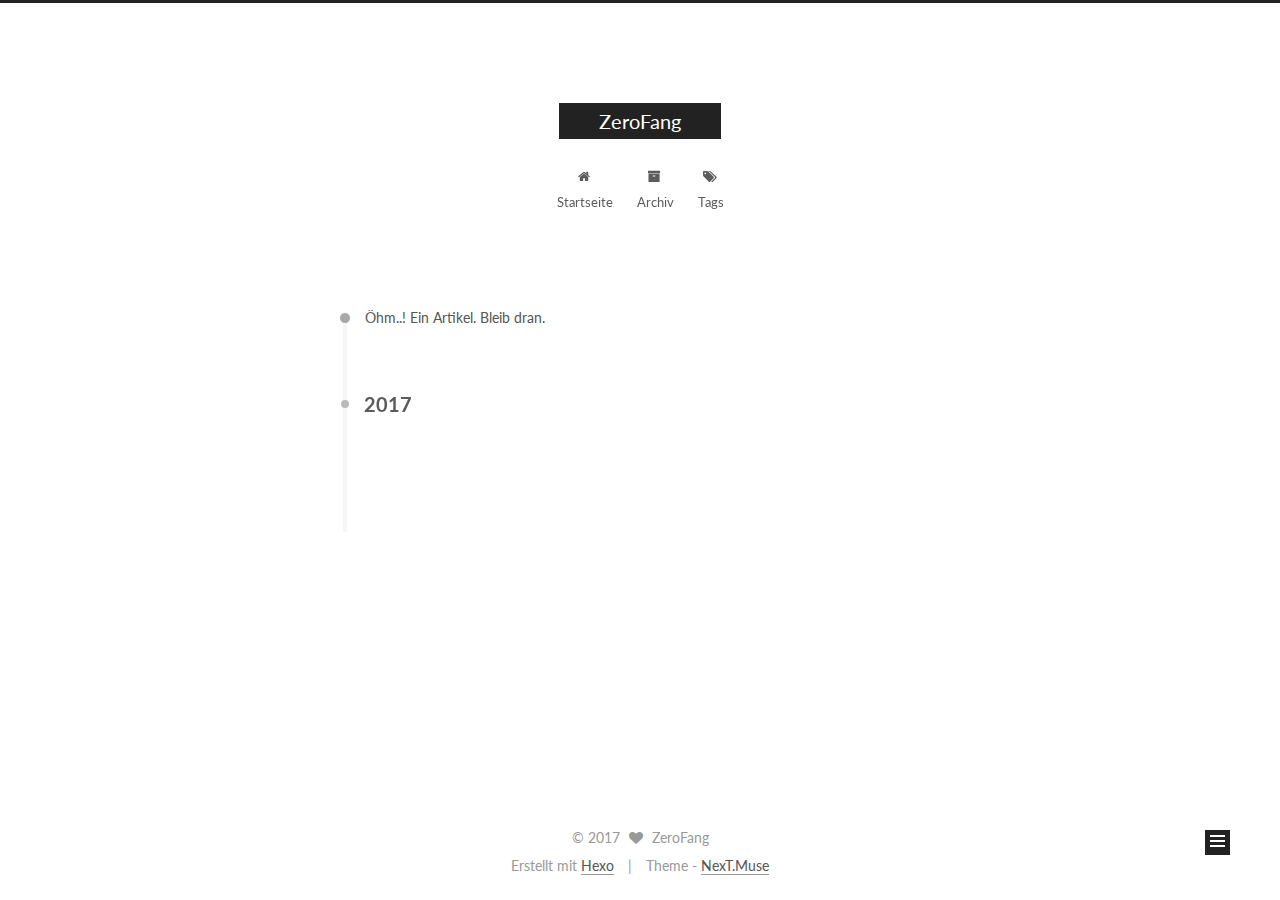
==== archives/index.html @ 1f620983 "Site updated: 2017-01-21 15:54:28" ====
<!doctype html>



  


<html class="theme-next muse use-motion" lang="zh-CN">
<head>
  <meta charset="UTF-8"/>
<meta http-equiv="X-UA-Compatible" content="IE=edge" />
<meta name="viewport" content="width=device-width, initial-scale=1, maximum-scale=1"/>



<meta http-equiv="Cache-Control" content="no-transform" />
<meta http-equiv="Cache-Control" content="no-siteapp" />












  
  
  <link href="/lib/fancybox/source/jquery.fancybox.css?v=2.1.5" rel="stylesheet" type="text/css" />




  
  
  
  

  
    
    
  

  

  

  

  

  
    
    
    <link href="//fonts.googleapis.com/css?family=Lato:300,300italic,400,400italic,700,700italic&subset=latin,latin-ext" rel="stylesheet" type="text/css">
  






<link href="/lib/font-awesome/css/font-awesome.min.css?v=4.6.2" rel="stylesheet" type="text/css" />

<link href="/css/main.css?v=5.1.0" rel="stylesheet" type="text/css" />


  <meta name="keywords" content="Hexo, NexT" />








  <link rel="shortcut icon" type="image/x-icon" href="/favicon.ico?v=5.1.0" />






<meta property="og:type" content="website">
<meta property="og:title" content="ZeroFang">
<meta property="og:url" content="http://yoursite.com/archives/index.html">
<meta property="og:site_name" content="ZeroFang">
<meta name="twitter:card" content="summary">
<meta name="twitter:title" content="ZeroFang">



<script type="text/javascript" id="hexo.configurations">
  var NexT = window.NexT || {};
  var CONFIG = {
    root: '/',
    scheme: 'Muse',
    sidebar: {"position":"left","display":"post"},
    fancybox: true,
    motion: true,
    duoshuo: {
      userId: '0',
      author: 'Author'
    },
    algolia: {
      applicationID: '',
      apiKey: '',
      indexName: '',
      hits: {"per_page":10},
      labels: {"input_placeholder":"Search for Posts","hits_empty":"We didn't find any results for the search: ${query}","hits_stats":"${hits} results found in ${time} ms"}
    }
  };
</script>



  <link rel="canonical" href="http://yoursite.com/archives/"/>





  <title> Archiv | ZeroFang </title>
</head>

<body itemscope itemtype="http://schema.org/WebPage" lang="zh-CN">

  










  
  
    
  

  <div class="container one-collumn sidebar-position-left  page-archive  ">
    <div class="headband"></div>

    <header id="header" class="header" itemscope itemtype="http://schema.org/WPHeader">
      <div class="header-inner"><div class="site-meta ">
  

  <div class="custom-logo-site-title">
    <a href="/"  class="brand" rel="start">
      <span class="logo-line-before"><i></i></span>
      <span class="site-title">ZeroFang</span>
      <span class="logo-line-after"><i></i></span>
    </a>
  </div>
    
      <p class="site-subtitle"></p>
    
</div>

<div class="site-nav-toggle">
  <button>
    <span class="btn-bar"></span>
    <span class="btn-bar"></span>
    <span class="btn-bar"></span>
  </button>
</div>

<nav class="site-nav">
  

  
    <ul id="menu" class="menu">
      
        
        <li class="menu-item menu-item-home">
          <a href="/" rel="section">
            
              <i class="menu-item-icon fa fa-fw fa-home"></i> <br />
            
            Startseite
          </a>
        </li>
      
        
        <li class="menu-item menu-item-archives">
          <a href="/archives" rel="section">
            
              <i class="menu-item-icon fa fa-fw fa-archive"></i> <br />
            
            Archiv
          </a>
        </li>
      
        
        <li class="menu-item menu-item-tags">
          <a href="/tags" rel="section">
            
              <i class="menu-item-icon fa fa-fw fa-tags"></i> <br />
            
            Tags
          </a>
        </li>
      

      
    </ul>
  

  
</nav>



 </div>
    </header>

    <main id="main" class="main">
      <div class="main-inner">
        <div class="content-wrap">
          <div id="content" class="content">
            

  <section id="posts" class="posts-collapse">
    <span class="archive-move-on"></span>

    <span class="archive-page-counter">
      
      
      
        
      
      Öhm..! Ein Artikel. Bleib dran.
    </span>

    

      
      
      

      
        
        <div class="collection-title">
          <h2 class="archive-year motion-element" id="archive-year-2017">2017</h2>
        </div>
      
      

      

  <article class="post post-type-normal" itemscope itemtype="http://schema.org/Article">
    <header class="post-header">

      <h1 class="post-title">
        
            <a class="post-title-link" href="/2017/01/17/hello-world/" itemprop="url">
              
                <span itemprop="name">Hello World</span>
              
            </a>
        
      </h1>

      <div class="post-meta">
        <time class="post-time" itemprop="dateCreated"
              datetime="2017-01-17T11:47:51+08:00"
              content="2017-01-17" >
          01-17
        </time>
      </div>

    </header>
  </article>



    

  </section>

  


          
          </div>
          


          

        </div>
        
          
  
  <div class="sidebar-toggle">
    <div class="sidebar-toggle-line-wrap">
      <span class="sidebar-toggle-line sidebar-toggle-line-first"></span>
      <span class="sidebar-toggle-line sidebar-toggle-line-middle"></span>
      <span class="sidebar-toggle-line sidebar-toggle-line-last"></span>
    </div>
  </div>

  <aside id="sidebar" class="sidebar">
    <div class="sidebar-inner">

      

      

      <section class="site-overview sidebar-panel sidebar-panel-active">
        <div class="site-author motion-element" itemprop="author" itemscope itemtype="http://schema.org/Person">
          <img class="site-author-image" itemprop="image"
               src="/images/avatar.gif"
               alt="ZeroFang" />
          <p class="site-author-name" itemprop="name">ZeroFang</p>
          <p class="site-description motion-element" itemprop="description"></p>
        </div>
        <nav class="site-state motion-element">
        
          
            <div class="site-state-item site-state-posts">
              <a href="/archives">
                <span class="site-state-item-count">1</span>
                <span class="site-state-item-name">Artikel</span>
              </a>
            </div>
          

          

          

        </nav>

        

        <div class="links-of-author motion-element">
          
        </div>

        
        

        
        

        


      </section>

      

    </div>
  </aside>


        
      </div>
    </main>

    <footer id="footer" class="footer">
      <div class="footer-inner">
        <div class="copyright" >
  
  &copy; 
  <span itemprop="copyrightYear">2017</span>
  <span class="with-love">
    <i class="fa fa-heart"></i>
  </span>
  <span class="author" itemprop="copyrightHolder">ZeroFang</span>
</div>


<div class="powered-by">
  Erstellt mit  <a class="theme-link" href="https://hexo.io">Hexo</a>
</div>

<div class="theme-info">
  Theme -
  <a class="theme-link" href="https://github.com/iissnan/hexo-theme-next">
    NexT.Muse
  </a>
</div>


        

        
      </div>
    </footer>

    <div class="back-to-top">
      <i class="fa fa-arrow-up"></i>
    </div>
  </div>

  

<script type="text/javascript">
  if (Object.prototype.toString.call(window.Promise) !== '[object Function]') {
    window.Promise = null;
  }
</script>









  




  
  <script type="text/javascript" src="/lib/jquery/index.js?v=2.1.3"></script>

  
  <script type="text/javascript" src="/lib/fastclick/lib/fastclick.min.js?v=1.0.6"></script>

  
  <script type="text/javascript" src="/lib/jquery_lazyload/jquery.lazyload.js?v=1.9.7"></script>

  
  <script type="text/javascript" src="/lib/velocity/velocity.min.js?v=1.2.1"></script>

  
  <script type="text/javascript" src="/lib/velocity/velocity.ui.min.js?v=1.2.1"></script>

  
  <script type="text/javascript" src="/lib/fancybox/source/jquery.fancybox.pack.js?v=2.1.5"></script>


  


  <script type="text/javascript" src="/js/src/utils.js?v=5.1.0"></script>

  <script type="text/javascript" src="/js/src/motion.js?v=5.1.0"></script>



  
  

  
  
    <script type="text/javascript" id="motion.page.archive">
      $('.archive-year').velocity('transition.slideLeftIn');
    </script>
  


  


  <script type="text/javascript" src="/js/src/bootstrap.js?v=5.1.0"></script>



  



  




	





  





  

  




  
  

  

  

  

  


</body>
</html>
---- css/main.css ----
/* normalize.css v3.0.2 | MIT License | git.io/normalize */
html {
  font-family: sans-serif; /* 1 */
  -ms-text-size-adjust: 100%; /* 2 */
  -webkit-text-size-adjust: 100%; /* 2 */
}
body {
  margin: 0;
}
article,
aside,
details,
figcaption,
figure,
footer,
header,
hgroup,
main,
menu,
nav,
section,
summary {
  display: block;
}
audio,
canvas,
progress,
video {
  display: inline-block; /* 1 */
  vertical-align: baseline; /* 2 */
}
audio:not([controls]) {
  display: none;
  height: 0;
}
[hidden],
template {
  display: none;
}
a {
  background-color: transparent;
}
a:active,
a:hover {
  outline: 0;
}
abbr[title] {
  border-bottom: 1px dotted;
}
b,
strong {
  font-weight: bold;
}
dfn {
  font-style: italic;
}
h1 {
  font-size: 2em;
  margin: 0.67em 0;
}
mark {
  background: #ff0;
  color: #000;
}
small {
  font-size: 80%;
}
sub,
sup {
  font-size: 75%;
  line-height: 0;
  position: relative;
  vertical-align: baseline;
}
sup {
  top: -0.5em;
}
sub {
  bottom: -0.25em;
}
img {
  border: 0;
}
svg:not(:root) {
  overflow: hidden;
}
figure {
  margin: 1em 40px;
}
hr {
  -moz-box-sizing: content-box;
  box-sizing: content-box;
  height: 0;
}
pre {
  overflow: auto;
}
code,
kbd,
pre,
samp {
  font-family: monospace, monospace;
  font-size: 1em;
}
button,
input,
optgroup,
select,
textarea {
  color: inherit; /* 1 */
  font: inherit; /* 2 */
  margin: 0; /* 3 */
}
button {
  overflow: visible;
}
button,
select {
  text-transform: none;
}
button,
html input[type="button"],
input[type="reset"],
input[type="submit"] {
  -webkit-appearance: button; /* 2 */
  cursor: pointer; /* 3 */
}
button[disabled],
html input[disabled] {
  cursor: default;
}
button::-moz-focus-inner,
input::-moz-focus-inner {
  border: 0;
  padding: 0;
}
input {
  line-height: normal;
}
input[type="checkbox"],
input[type="radio"] {
  box-sizing: border-box; /* 1 */
  padding: 0; /* 2 */
}
input[type="number"]::-webkit-inner-spin-button,
input[type="number"]::-webkit-outer-spin-button {
  height: auto;
}
input[type="search"] {
  -webkit-appearance: textfield; /* 1 */
  -moz-box-sizing: content-box;
  -webkit-box-sizing: content-box; /* 2 */
  box-sizing: content-box;
}
input[type="search"]::-webkit-search-cancel-button,
input[type="search"]::-webkit-search-decoration {
  -webkit-appearance: none;
}
fieldset {
  border: 1px solid #c0c0c0;
  margin: 0 2px;
  padding: 0.35em 0.625em 0.75em;
}
legend {
  border: 0; /* 1 */
  padding: 0; /* 2 */
}
textarea {
  overflow: auto;
}
optgroup {
  font-weight: bold;
}
table {
  border-collapse: collapse;
  border-spacing: 0;
}
td,
th {
  padding: 0;
}
::selection {
  background: #262a30;
  color: #fff;
}
body {
  position: relative;
  font-family: 'Lato', "PingFang SC", "Microsoft YaHei", sans-serif;
  font-size: 14px;
  line-height: 2;
  color: #555;
  background: #fff;
}
@media (max-width: 767px) {
  body {
    padding-right: 0 !important;
  }
}
@media (min-width: 768px) and (max-width: 991px) {
  body {
    padding-right: 0 !important;
  }
}
@media (min-width: 1600px) {
  body {
    font-size: 16px;
  }
}
h1,
h2,
h3,
h4,
h5,
h6 {
  margin: 0;
  padding: 0;
  font-weight: bold;
  line-height: 1.5;
  font-family: 'Lato', "PingFang SC", "Microsoft YaHei", sans-serif;
}
h2,
h3,
h4,
h5,
h6 {
  margin: 20px 0 15px;
}
h1 {
  font-size: 22px;
}
@media (max-width: 767px) {
  h1 {
    font-size: 18px;
  }
}
h2 {
  font-size: 20px;
}
@media (max-width: 767px) {
  h2 {
    font-size: 16px;
  }
}
h3 {
  font-size: 18px;
}
@media (max-width: 767px) {
  h3 {
    font-size: 14px;
  }
}
h4 {
  font-size: 16px;
}
@media (max-width: 767px) {
  h4 {
    font-size: 12px;
  }
}
h5 {
  font-size: 14px;
}
@media (max-width: 767px) {
  h5 {
    font-size: 10px;
  }
}
h6 {
  font-size: 12px;
}
@media (max-width: 767px) {
  h6 {
    font-size: 8px;
  }
}
p {
  margin: 0 0 25px 0;
}
a {
  color: #555;
  text-decoration: none;
  border-bottom: 1px solid #999;
  word-wrap: break-word;
}
a:hover {
  color: #222;
  border-bottom-color: #222;
}
ul {
  list-style: none;
}
blockquote {
  margin: 0;
  padding: 0;
}
img {
  display: block;
  margin: auto;
  max-width: 100%;
  height: auto;
}
hr {
  margin: 40px 0;
  height: 3px;
  border: none;
  background-color: #ddd;
  background-image: repeating-linear-gradient(-45deg, #fff, #fff 4px, transparent 4px, transparent 8px);
}
blockquote {
  padding: 0 15px;
  color: #666;
  border-left: 4px solid #ddd;
}
blockquote cite::before {
  content: "-";
  padding: 0 5px;
}
dt {
  font-weight: 700;
}
dd {
  margin: 0;
  padding: 0;
}
.text-left {
  text-align: left;
}
.text-center {
  text-align: center;
}
.text-right {
  text-align: right;
}
.text-justify {
  text-align: justify;
}
.text-nowrap {
  white-space: nowrap;
}
.text-lowercase {
  text-transform: lowercase;
}
.text-uppercase {
  text-transform: uppercase;
}
.text-capitalize {
  text-transform: capitalize;
}
.center-block {
  display: block;
  margin-left: auto;
  margin-right: auto;
}
.clearfix:before,
.clearfix:after {
  content: " ";
  display: table;
}
.clearfix:after {
  clear: both;
}
.pullquote {
  width: 45%;
}
.pullquote.left {
  float: left;
  margin-left: 5px;
  margin-right: 10px;
}
.pullquote.right {
  float: right;
  margin-left: 10px;
  margin-right: 5px;
}
.affix.affix.affix {
  position: fixed;
}
.translation {
  margin-top: -20px;
  font-size: 14px;
  color: #999;
}
.scrollbar-measure {
  width: 100px;
  height: 100px;
  overflow: scroll;
  position: absolute;
  top: -9999px;
}
.use-motion .motion-element {
  opacity: 0;
}
#local-search-input {
  padding: 3px;
  border: none;
  text-indent: 14px;
  border-radius: 0;
  width: 140px;
  outline: none;
  border-bottom: 1px solid #999;
  background: inherit;
  opacity: 0.5;
}
#local-search-input:focus {
  opacity: 1;
}
.search-icon {
  position: absolute;
  top: 9px;
}
table {
  margin: 20px 0;
  width: 100%;
  border-collapse: collapse;
  border-spacing: 0;
  border: 1px solid #ddd;
  font-size: 14px;
  table-layout: fixed;
  word-wrap: break-all;
}
table>tbody>tr:nth-of-type(odd) {
  background-color: #f9f9f9;
}
table>tbody>tr:hover {
  background-color: #f5f5f5;
}
caption,
th,
td {
  padding: 8px;
  text-align: left;
  vertical-align: middle;
  font-weight: normal;
}
th,
td {
  border-bottom: 3px solid #ddd;
  border-right: 1px solid #eee;
}
th {
  padding-bottom: 10px;
  font-weight: 700;
}
td {
  border-bottom-width: 1px;
}
html,
body {
  height: 100%;
}
.container {
  position: relative;
  min-height: 100%;
}
.header-inner {
  margin: 0 auto;
  padding: 100px 0 70px;
  width: 700px;
}
@media (min-width: 1600px) {
  .container .header-inner {
    width: 900px;
  }
}
.main {
  padding-bottom: 150px;
}
.main-inner {
  margin: 0 auto;
  width: 700px;
}
@media (min-width: 1600px) {
  .container .main-inner {
    width: 900px;
  }
}
.footer {
  position: absolute;
  left: 0;
  bottom: 0;
  width: 100%;
  min-height: 50px;
}
.footer-inner {
  box-sizing: border-box;
  margin: 20px auto;
  width: 700px;
}
@media (min-width: 1600px) {
  .container .footer-inner {
    width: 900px;
  }
}
pre,
.highlight {
  overflow: auto;
  margin: 20px 0;
  padding: 0;
  font-size: 13px;
  color: #4d4d4c;
  background: #f7f7f7;
  line-height: 1.6;
}
pre,
code {
  font-family: consolas, Menlo, "PingFang SC", "Microsoft YaHei", monospace;
}
code {
  padding: 2px 4px;
  word-wrap: break-word;
  color: #4d4d4c;
  background: #f7f7f7;
  border-radius: 3px;
  font-size: 13px;
}
pre code {
  padding: 0;
  color: #4d4d4c;
  background: none;
  text-shadow: none;
}
.highlight {
  border-radius: 1px;
}
.highlight pre {
  border: none;
  margin: 0;
  padding: 10px 0;
}
.highlight table {
  margin: 0;
  width: auto;
  border: none;
}
.highlight td {
  border: none;
  padding: 0;
}
.highlight figcaption {
  font-size: 1em;
  color: #4d4d4c;
  line-height: 1em;
  margin-bottom: 1em;
}
.highlight figcaption:before,
.highlight figcaption:after {
  content: " ";
  display: table;
}
.highlight figcaption:after {
  clear: both;
}
.highlight figcaption a {
  float: right;
  color: #4d4d4c;
}
.highlight figcaption a:hover {
  border-bottom-color: #4d4d4c;
}
.highlight .gutter pre {
  padding-left: 10px;
  padding-right: 10px;
  color: #869194;
  text-align: right;
  background-color: #eff2f3;
}
.highlight .code pre {
  padding-left: 10px;
  padding-right: 10px;
  background-color: #f7f7f7;
}
.highlight .line {
  height: 20px;
}
.gutter {
  -webkit-user-select: none;
  -moz-user-select: none;
  -ms-user-select: none;
  user-select: none;
}
.gist table {
  width: auto;
}
.gist table td {
  border: none;
}
pre .deletion {
  background: #fdd;
}
pre .addition {
  background: #dfd;
}
pre .meta {
  color: #8959a8;
}
pre .comment {
  color: #8e908c;
}
pre .variable,
pre .attribute,
pre .tag,
pre .regexp,
pre .ruby .constant,
pre .xml .tag .title,
pre .xml .pi,
pre .xml .doctype,
pre .html .doctype,
pre .css .id,
pre .css .class,
pre .css .pseudo {
  color: #c82829;
}
pre .number,
pre .preprocessor,
pre .built_in,
pre .literal,
pre .params,
pre .constant,
pre .command {
  color: #f5871f;
}
pre .ruby .class .title,
pre .css .rules .attribute,
pre .string,
pre .value,
pre .inheritance,
pre .header,
pre .ruby .symbol,
pre .xml .cdata,
pre .special,
pre .number,
pre .formula {
  color: #718c00;
}
pre .title,
pre .css .hexcolor {
  color: #3e999f;
}
pre .function,
pre .python .decorator,
pre .python .title,
pre .ruby .function .title,
pre .ruby .title .keyword,
pre .perl .sub,
pre .javascript .title,
pre .coffeescript .title {
  color: #4271ae;
}
pre .keyword,
pre .javascript .function {
  color: #8959a8;
}
.full-image.full-image.full-image {
  border: none;
  max-width: 100%;
  width: auto;
  margin: 20px auto;
}
@media (min-width: 992px) {
  .full-image.full-image.full-image {
    max-width: none;
    width: 110%;
    margin: 25px -5%;
  }
}
.blockquote-center,
.page-home .post-type-quote blockquote,
.page-post-detail .post-type-quote blockquote {
  position: relative;
  margin: 40px 0;
  padding: 0;
  border-left: none;
  text-align: center;
}
.blockquote-center::before,
.page-home .post-type-quote blockquote::before,
.page-post-detail .post-type-quote blockquote::before,
.blockquote-center::after,
.page-home .post-type-quote blockquote::after,
.page-post-detail .post-type-quote blockquote::after {
  position: absolute;
  content: ' ';
  display: block;
  width: 100%;
  height: 24px;
  opacity: 0.2;
  background-repeat: no-repeat;
  background-position: 0 -6px;
  background-size: 22px 22px;
}
.blockquote-center::before,
.page-home .post-type-quote blockquote::before,
.page-post-detail .post-type-quote blockquote::before {
  top: -20px;
  background-image: url("../images/quote-l.svg");
  border-top: 1px solid #ccc;
}
.blockquote-center::after,
.page-home .post-type-quote blockquote::after,
.page-post-detail .post-type-quote blockquote::after {
  bottom: -20px;
  background-image: url("../images/quote-r.svg");
  border-bottom: 1px solid #ccc;
  background-position: 100% 8px;
}
.blockquote-center p,
.page-home .post-type-quote blockquote p,
.page-post-detail .post-type-quote blockquote p,
.blockquote-center div,
.page-home .post-type-quote blockquote div,
.page-post-detail .post-type-quote blockquote div {
  text-align: center;
}
.post .post-body .group-picture img {
  box-sizing: border-box;
  padding: 0 3px;
  border: none;
}
.post .group-picture-row {
  overflow: hidden;
  margin-top: 6px;
}
.post .group-picture-row:first-child {
  margin-top: 0;
}
.post .group-picture-column {
  float: left;
}
.page-post-detail .post-body .group-picture-column {
  float: none;
  margin-top: 10px;
  width: auto !important;
}
.page-post-detail .post-body .group-picture-column img {
  margin: 0 auto;
}
.page-archive .group-picture-container {
  overflow: hidden;
}
.page-archive .group-picture-row {
  float: left;
}
.page-archive .group-picture-row:first-child {
  margin-top: 6px;
}
.page-archive .group-picture-column {
  max-width: 150px;
  max-height: 150px;
}
.note {
  padding: 20px;
  margin: 20px 0;
  border: 1px solid #eee;
  border-left-width: 5px;
  border-radius: 3px;
}
.note h2,
.note h3,
.note h4,
.note h5,
.note h6 {
  margin-top: 0;
  margin-bottom: 5px;
}
.note p:last-child {
  margin-bottom: 0;
}
.note code {
  border-radius: 3px;
}
.note+.note {
  margin-top: -5px;
}
.default {
  border-left-color: #777;
}
.default h2,
.default h3,
.default h4,
.default h5,
.default h6 {
  color: #777;
}
.primary {
  border-left-color: #428bca;
}
.primary h2,
.primary h3,
.primary h4,
.primary h5,
.primary h6 {
  color: #428bca;
}
.success {
  border-left-color: #5cb85c;
}
.success h2,
.success h3,
.success h4,
.success h5,
.success h6 {
  color: #5cb85c;
}
.danger {
  border-left-color: #d9534f;
}
.danger h2,
.danger h3,
.danger h4,
.danger h5,
.danger h6 {
  color: #d9534f;
}
.warning {
  border-left-color: #f0ad4e;
}
.warning h2,
.warning h3,
.warning h4,
.warning h5,
.warning h6 {
  color: #f0ad4e;
}
.info {
  border-left-color: #5bc0de;
}
.info h2,
.info h3,
.info h4,
.info h5,
.info h6 {
  color: #5bc0de;
}
.btn {
  display: inline-block;
  padding: 0 20px;
  font-size: 14px;
  color: #fff;
  background: #222;
  border: 2px solid #222;
  text-decoration: none;
  border-radius: 0;
  transition-property: background-color;
  transition-duration: 0.2s;
  transition-timing-function: ease-in-out;
  transition-delay: 0s;
}
.btn:hover,
.post-more-link .btn:hover {
  border-color: #222;
  color: #222;
  background: #fff;
}
.btn-bar {
  display: block;
  width: 22px;
  height: 2px;
  background: #555;
  border-radius: 1px;
}
.btn-bar+.btn-bar {
  margin-top: 4px;
}
.pagination {
  margin: 120px 0 40px;
  text-align: center;
  border-top: 1px solid #eee;
}
.page-number-basic,
.pagination .prev,
.pagination .next,
.pagination .page-number,
.pagination .space {
  display: inline-block;
  position: relative;
  top: -1px;
  margin: 0 10px;
  padding: 0 10px;
  line-height: 30px;
}
@media (max-width: 767px) {
  .page-number-basic,
  .pagination .prev,
  .pagination .next,
  .pagination .page-number,
  .pagination .space {
    margin: 0 5px;
  }
}
.pagination .prev,
.pagination .next,
.pagination .page-number {
  border-bottom: 0;
  border-top: 1px solid #eee;
  transition-property: border-color;
  transition-duration: 0.2s;
  transition-timing-function: ease-in-out;
  transition-delay: 0s;
}
.pagination .prev:hover,
.pagination .next:hover,
.pagination .page-number:hover {
  border-top-color: #222;
}
.pagination .space {
  padding: 0;
  margin: 0;
}
.pagination .prev {
  margin-left: 0;
}
.pagination .next {
  margin-right: 0;
}
.pagination .page-number.current {
  color: #fff;
  background: #ccc;
  border-top-color: #ccc;
}
@media (max-width: 767px) {
  .pagination {
    border-top: none;
  }
  .pagination .prev,
  .pagination .next,
  .pagination .page-number {
    margin-bottom: 10px;
    border-top: 0;
    border-bottom: 1px solid #eee;
  }
  .pagination .prev:hover,
  .pagination .next:hover,
  .pagination .page-number:hover {
    border-bottom-color: #222;
  }
}
.comments {
  margin: 60px 20px 0;
}
.tag-cloud {
  text-align: center;
}
.tag-cloud a {
  display: inline-block;
  margin: 10px;
}
.back-to-top {
  box-sizing: border-box;
  position: fixed;
  bottom: -100px;
  right: 50px;
  z-index: 1050;
  padding: 0 6px;
  width: 25px;
  background: #222;
  font-size: 12px;
  opacity: 1;
  color: #fff;
  cursor: pointer;
  text-align: center;
  -webkit-transform: translateZ(0);
  transition-property: bottom;
  transition-duration: 0.2s;
  transition-timing-function: ease-in-out;
  transition-delay: 0s;
}
@media (max-width: 767px) {
  .back-to-top {
    display: none;
  }
}
@media (min-width: 768px) and (max-width: 991px) {
  .back-to-top {
    display: none;
  }
}
.back-to-top.back-to-top-on {
  bottom: 19px;
}
.header {
  background: #fff;
}
.header-inner {
  position: relative;
}
.headband {
  height: 3px;
  background: #222;
}
.site-meta {
  margin: 0;
  text-align: center;
}
@media (max-width: 767px) {
  .site-meta {
    text-align: center;
  }
}
.brand {
  position: relative;
  display: inline-block;
  padding: 0 40px;
  color: #fff;
  background: #222;
  border-bottom: none;
}
.brand:hover {
  color: #fff;
}
.logo {
  display: inline-block;
  margin-right: 5px;
  line-height: 36px;
  vertical-align: top;
}
.site-title {
  display: inline-block;
  vertical-align: top;
  line-height: 36px;
  font-size: 20px;
  font-weight: normal;
  font-family: 'Lato', "PingFang SC", "Microsoft YaHei", sans-serif;
}
.site-subtitle {
  margin-top: 10px;
  font-size: 13px;
  color: #999;
}
.use-motion .brand {
  opacity: 0;
}
.use-motion .logo,
.use-motion .site-title,
.use-motion .site-subtitle {
  opacity: 0;
  position: relative;
  top: -10px;
}
.site-nav-toggle {
  display: none;
  position: absolute;
  top: 10px;
  left: 10px;
}
@media (max-width: 767px) {
  .site-nav-toggle {
    display: block;
  }
}
.site-nav-toggle button {
  margin-top: 2px;
  padding: 9px 10px;
  background: transparent;
  border: none;
}
@media (max-width: 767px) {
  .site-nav {
    display: none;
    margin: 0 -10px;
    padding: 0 10px;
    clear: both;
    border-top: 1px solid #ddd;
  }
}
@media (min-width: 768px) and (max-width: 991px) {
  .site-nav {
    display: block !important;
  }
}
@media (min-width: 992px) {
  .site-nav {
    display: block !important;
  }
}
.menu {
  margin-top: 20px;
  padding-left: 0;
  text-align: center;
}
.menu .menu-item {
  display: inline-block;
  margin: 0 10px;
}
@media screen and (max-width: 767px) {
  .menu .menu-item {
    margin-top: 10px;
  }
}
.menu .menu-item a {
  display: block;
  font-size: 13px;
  text-transform: capitalize;
  line-height: inherit;
  border-bottom: 1px solid transparent;
  transition-property: border-color;
  transition-duration: 0.2s;
  transition-timing-function: ease-in-out;
  transition-delay: 0s;
}
.menu .menu-item a:hover {
  border-bottom-color: #222;
}
.menu .menu-item .fa {
  margin-right: 5px;
}
.use-motion .menu-item {
  opacity: 0;
}
.post-body {
  font-family: 'Lato', "PingFang SC", "Microsoft YaHei", sans-serif;
}
@media (max-width: 767px) {
  .post-body {
    word-break: break-word;
  }
}
.post-body .fancybox img {
  display: block !important;
  margin: 0 auto;
  cursor: pointer;
  cursor: zoom-in;
  cursor: -webkit-zoom-in;
}
.post-body .image-caption,
.post-body .figure .caption {
  margin: 10px auto 15px;
  text-align: center;
  font-size: 14px;
  color: #999;
  font-weight: bold;
  line-height: 1;
}
.post-sticky-flag {
  display: inline-block;
  font-size: 16px;
  -ms-transform: rotate(30deg);
  -webkit-transform: rotate(30deg);
  -moz-transform: rotate(30deg);
  -ms-transform: rotate(30deg);
  -o-transform: rotate(30deg);
  transform: rotate(30deg);
}
.posts-expand {
  padding-top: 40px;
}
@media (max-width: 767px) {
  .posts-expand {
    margin: 0 20px;
  }
  .post-body pre,
  .post-body .highlight {
    padding: 10px;
  }
  .post-body pre .gutter pre,
  .post-body .highlight .gutter pre {
    padding-right: 10px;
  }
}
@media (min-width: 992px) {
  .posts-expand .post-body {
    text-align: justify;
  }
}
.posts-expand .post-body h2,
.posts-expand .post-body h3,
.posts-expand .post-body h4,
.posts-expand .post-body h5,
.posts-expand .post-body h6 {
  padding-top: 10px;
}
.posts-expand .post-body h2 .header-anchor,
.posts-expand .post-body h3 .header-anchor,
.posts-expand .post-body h4 .header-anchor,
.posts-expand .post-body h5 .header-anchor,
.posts-expand .post-body h6 .header-anchor {
  float: right;
  margin-left: 10px;
  color: #ccc;
  border-bottom-style: none;
  visibility: hidden;
}
.posts-expand .post-body h2 .header-anchor:hover,
.posts-expand .post-body h3 .header-anchor:hover,
.posts-expand .post-body h4 .header-anchor:hover,
.posts-expand .post-body h5 .header-anchor:hover,
.posts-expand .post-body h6 .header-anchor:hover {
  color: inherit;
}
.posts-expand .post-body h2:hover .header-anchor,
.posts-expand .post-body h3:hover .header-anchor,
.posts-expand .post-body h4:hover .header-anchor,
.posts-expand .post-body h5:hover .header-anchor,
.posts-expand .post-body h6:hover .header-anchor {
  visibility: visible;
}
.posts-expand .post-body ul li {
  list-style: circle;
}
.posts-expand .post-body img {
  box-sizing: border-box;
  margin: auto;
  padding: 3px;
  border: 1px solid #ddd;
}
.posts-expand .fancybox img {
  margin: 0 auto;
}
@media (max-width: 767px) {
  .posts-collapse {
    margin: 0 20px;
  }
  .posts-collapse .post-title,
  .posts-collapse .post-meta {
    display: block;
    width: auto;
    text-align: left;
  }
}
.posts-collapse {
  position: relative;
  z-index: 1010;
  margin-left: 55px;
}
.posts-collapse::after {
  content: " ";
  position: absolute;
  top: 20px;
  left: 0;
  margin-left: -2px;
  width: 4px;
  height: 100%;
  background: #f5f5f5;
  z-index: -1;
}
@media (max-width: 767px) {
  .posts-collapse {
    margin: 0 20px;
  }
}
.posts-collapse .collection-title {
  position: relative;
  margin: 60px 0;
}
.posts-collapse .collection-title h2 {
  margin-left: 20px;
}
.posts-collapse .collection-title small {
  color: #bbb;
}
.posts-collapse .collection-title::before {
  content: " ";
  position: absolute;
  left: 0;
  top: 50%;
  margin-left: -4px;
  margin-top: -4px;
  width: 8px;
  height: 8px;
  background: #bbb;
  border-radius: 50%;
}
.posts-collapse .post {
  margin: 30px 0;
}
.posts-collapse .post-header {
  position: relative;
  transition-duration: 0.2s;
  transition-timing-function: ease-in-out;
  transition-delay: 0s;
  transition-property: border;
  border-bottom: 1px dashed #ccc;
}
.posts-collapse .post-header::before {
  content: " ";
  position: absolute;
  left: 0;
  top: 12px;
  width: 6px;
  height: 6px;
  margin-left: -4px;
  background: #bbb;
  border-radius: 50%;
  border: 1px solid #fff;
  transition-duration: 0.2s;
  transition-timing-function: ease-in-out;
  transition-delay: 0s;
  transition-property: background;
}
.posts-collapse .post-header:hover {
  border-bottom-color: #666;
}
.posts-collapse .post-header:hover::before {
  background: #222;
}
.posts-collapse .post-meta {
  position: absolute;
  font-size: 12px;
  left: 20px;
  top: 5px;
}
.posts-collapse .post-comments-count {
  display: none;
}
.posts-collapse .post-title {
  margin-left: 60px;
  font-size: 16px;
  font-weight: normal;
  line-height: inherit;
}
.posts-collapse .post-title::after {
  margin-left: 3px;
  opacity: 0.6;
}
.posts-collapse .post-title a {
  color: #666;
  border-bottom: none;
}
.page-home .post-type-quote .post-header,
.page-post-detail .post-type-quote .post-header,
.page-home .post-type-quote .post-tags,
.page-post-detail .post-type-quote .post-tags {
  display: none;
}
.posts-expand .post-title {
  font-size: 26px;
  text-align: center;
  word-break: break-word;
  font-weight: 400;
}
@media (max-width: 767px) {
  .posts-expand .post-title {
    font-size: 22px;
  }
}
.posts-expand .post-title-link {
  display: inline-block;
  position: relative;
  color: #555;
  border-bottom: none;
  line-height: 1.2;
  vertical-align: top;
}
.posts-expand .post-title-link::before {
  content: "";
  position: absolute;
  width: 100%;
  height: 2px;
  bottom: 0;
  left: 0;
  background-color: #000;
  visibility: hidden;
  -webkit-transform: scaleX(0);
  -moz-transform: scaleX(0);
  -ms-transform: scaleX(0);
  -o-transform: scaleX(0);
  transform: scaleX(0);
  transition-duration: 0.2s;
  transition-timing-function: ease-in-out;
  transition-delay: 0s;
}
.posts-expand .post-title-link:hover::before {
  visibility: visible;
  -webkit-transform: scaleX(1);
  -moz-transform: scaleX(1);
  -ms-transform: scaleX(1);
  -o-transform: scaleX(1);
  transform: scaleX(1);
}
.posts-expand .post-title-link .fa {
  font-size: 16px;
}
.posts-expand .post-meta {
  margin: 3px 0 60px 0;
  color: #999;
  font-family: 'Lato', "PingFang SC", "Microsoft YaHei", sans-serif;
  font-size: 12px;
  text-align: center;
}
.posts-expand .post-meta .post-category-list {
  display: inline-block;
  margin: 0;
  padding: 3px;
}
.posts-expand .post-meta .post-category-list-link {
  color: #999;
}
.posts-expand .post-meta .post-description {
  font-size: 14px;
  margin-top: 2px;
}
.post-meta-divider {
  margin: 0 0.5em;
}
.post-meta-item-icon {
  margin-right: 3px;
}
@media (min-width: 768px) and (max-width: 991px) {
  .post-meta-item-icon {
    display: inline-block;
  }
}
@media (max-width: 767px) {
  .post-meta-item-icon {
    display: inline-block;
  }
}
@media (min-width: 768px) and (max-width: 991px) {
  .post-meta-item-text {
    display: none;
  }
}
@media (max-width: 767px) {
  .post-meta-item-text {
    display: none;
  }
}
@media (max-width: 767px) {
  .posts-expand .post-comments-count {
    display: none;
  }
}
.post-more-link {
  margin-top: 50px;
}
.post-more-link .btn {
  color: #fff;
  font-size: 14px;
  background: #222;
  border-radius: 0;
  line-height: 2;
  margin: 0 4px 8px 4px;
}
.post-more-link .fa-fw {
  width: 1.285714285714286em;
  text-align: left;
}
.posts-expand .post-tags {
  margin-top: 40px;
  text-align: center;
}
.posts-expand .post-tags a {
  display: inline-block;
  margin-right: 10px;
  font-size: 13px;
}
.post-nav {
  display: table;
  margin-top: 60px;
  width: 100%;
  border-top: 1px solid #eee;
}
.post-nav-divider {
  display: table-cell;
  width: 10%;
}
.post-nav-item {
  display: table-cell;
  padding: 10px 0 0 0;
  width: 45%;
  vertical-align: top;
}
.post-nav-item a {
  position: relative;
  display: block;
  line-height: 25px;
  font-size: 14px;
  color: #555;
  border-bottom: none;
}
.post-nav-item a:hover {
  color: #222;
  border-bottom: none;
}
.post-nav-item a:active {
  top: 2px;
}
.post-nav-item .fa {
  position: absolute;
  top: 8px;
  left: 0;
  font-size: 12px;
}
.post-nav-next a {
  padding-left: 15px;
}
.post-nav-prev {
  text-align: right;
}
.post-nav-prev a {
  padding-right: 15px;
}
.post-nav-prev .fa {
  right: 0;
  left: auto;
}
.posts-expand .post-eof {
  display: block;
  margin: 80px auto 60px;
  width: 8%;
  height: 1px;
  background: #ccc;
  text-align: center;
}
.post:last-child .post-eof.post-eof.post-eof {
  display: none;
}
.post-gallery {
  display: table;
  table-layout: fixed;
  width: 100%;
  border-collapse: separate;
}
.post-gallery-row {
  display: table-row;
}
.post-gallery .post-gallery-img {
  display: table-cell;
  text-align: center;
  vertical-align: middle;
  border: none;
}
.post-gallery .post-gallery-img img {
  max-width: 100%;
  max-height: 100%;
  border: none;
}
.fancybox-close,
.fancybox-close:hover {
  border: none;
}
.sidebar {
  position: fixed;
  right: 0;
  top: 0;
  bottom: 0;
  width: 0;
  z-index: 1040;
  box-shadow: inset 0 2px 6px #000;
  background: #222;
  -webkit-transform: translateZ(0);
}
.sidebar a {
  color: #999;
  border-bottom-color: #555;
}
.sidebar a:hover {
  color: #eee;
}
@media (min-width: 768px) and (max-width: 991px) {
  .sidebar {
    display: none !important;
  }
}
@media (max-width: 767px) {
  .sidebar {
    display: none !important;
  }
}
.sidebar-inner {
  position: relative;
  padding: 20px 10px;
  color: #999;
  text-align: center;
}
.sidebar-toggle {
  position: fixed;
  right: 50px;
  bottom: 45px;
  width: 15px;
  height: 15px;
  padding: 5px;
  background: #222;
  line-height: 0;
  z-index: 1050;
  cursor: pointer;
  -webkit-transform: translateZ(0);
}
@media (min-width: 768px) and (max-width: 991px) {
  .sidebar-toggle {
    display: none;
  }
}
@media (max-width: 767px) {
  .sidebar-toggle {
    display: none;
  }
}
.sidebar-toggle-line {
  position: relative;
  display: inline-block;
  vertical-align: top;
  height: 2px;
  width: 100%;
  background: #fff;
  margin-top: 3px;
}
.sidebar-toggle-line:first-child {
  margin-top: 0;
}
.site-author-image {
  display: block;
  margin: 0 auto;
  padding: 2px;
  max-width: 96px;
  height: auto;
  border: 2px solid #333;
}
.site-author-name {
  margin: 5px 0 0;
  text-align: center;
  color: #f5f5f5;
  font-weight: normal;
}
.site-description {
  margin-top: 5px;
  text-align: center;
  font-size: 14px;
  color: #999;
}
.site-state {
  overflow: hidden;
  line-height: 1.4;
  white-space: nowrap;
  text-align: center;
}
.site-state-item {
  display: inline-block;
  padding: 0 15px;
  border-left: 1px solid #333;
}
.site-state-item:first-child {
  border-left: none;
}
.site-state-item a {
  border-bottom: none;
}
.site-state-item-count {
  display: block;
  text-align: center;
  color: inherit;
  font-weight: 600;
  font-size: 18px;
}
.site-state-item-name {
  font-size: 13px;
  color: inherit;
}
.feed-link {
  margin-top: 20px;
}
.feed-link a {
  display: inline-block;
  padding: 0 15px;
  color: #fc6423;
  border: 1px solid #fc6423;
  border-radius: 4px;
}
.feed-link a i {
  color: #fc6423;
  font-size: 14px;
}
.feed-link a:hover {
  color: #fff;
  background: #fc6423;
}
.feed-link a:hover i {
  color: #fff;
}
.links-of-author {
  margin-top: 20px;
}
.links-of-author a {
  display: inline-block;
  vertical-align: middle;
  margin-right: 10px;
  margin-bottom: 10px;
  border-bottom-color: #555;
  font-size: 13px;
}
.links-of-author a:before {
  display: inline-block;
  vertical-align: middle;
  margin-right: 3px;
  content: " ";
  width: 4px;
  height: 4px;
  border-radius: 50%;
  background: #ff6744;
}
.links-of-blogroll {
  font-size: 13px;
}
.links-of-blogroll-title {
  margin-top: 20px;
  font-size: 14px;
  font-weight: 600;
}
.links-of-blogroll-list {
  margin: 0;
  padding: 0;
}
.links-of-blogroll-item {
  padding: 2px 10px;
}
.sidebar-nav {
  margin: 0 0 20px;
  padding-left: 0;
}
.sidebar-nav li {
  display: inline-block;
  cursor: pointer;
  border-bottom: 1px solid transparent;
  font-size: 14px;
  color: #555;
}
.sidebar-nav li:hover {
  color: #f5f5f5;
}
.page-post-detail .sidebar-nav-toc {
  padding: 0 5px;
}
.page-post-detail .sidebar-nav-overview {
  margin-left: 10px;
}
.sidebar-nav .sidebar-nav-active {
  color: #87daff;
  border-bottom-color: #87daff;
}
.sidebar-nav .sidebar-nav-active:hover {
  color: #87daff;
}
.sidebar-panel {
  display: none;
}
.sidebar-panel-active {
  display: block;
}
.post-toc-empty {
  font-size: 14px;
  color: #666;
}
.post-toc-wrap {
  overflow: hidden;
}
.post-toc {
  overflow: auto;
}
.post-toc ol {
  margin: 0;
  padding: 0 2px 5px 10px;
  text-align: left;
  list-style: none;
  font-size: 14px;
}
.post-toc ol > ol {
  padding-left: 0;
}
.post-toc ol a {
  transition-duration: 0.2s;
  transition-timing-function: ease-in-out;
  transition-delay: 0s;
  transition-property: all;
  color: #999;
  border-bottom-color: #555;
}
.post-toc ol a:hover {
  color: #ccc;
  border-bottom-color: #ccc;
}
.post-toc .nav-item {
  overflow: hidden;
  text-overflow: ellipsis;
  white-space: nowrap;
  line-height: 1.8;
}
.post-toc .nav .nav-child {
  display: none;
}
.post-toc .nav .active > .nav-child {
  display: block;
}
.post-toc .nav .active-current > .nav-child {
  display: block;
}
.post-toc .nav .active-current > .nav-child > .nav-item {
  display: block;
}
.post-toc .nav .active > a {
  color: #87daff;
  border-bottom-color: #87daff;
}
.post-toc .nav .active-current > a {
  color: #87daff;
}
.post-toc .nav .active-current > a:hover {
  color: #87daff;
}
.footer {
  font-size: 14px;
  color: #999;
}
.footer img {
  border: none;
}
.footer-inner {
  text-align: center;
}
.with-love {
  display: inline-block;
  margin: 0 5px;
}
.powered-by,
.theme-info {
  display: inline-block;
}
.powered-by {
  margin-right: 10px;
}
.powered-by::after {
  content: "|";
  padding-left: 10px;
}
.cc-license {
  margin-top: 10px;
  text-align: center;
}
.cc-license .cc-opacity {
  opacity: 0.7;
  border-bottom: none;
}
.cc-license .cc-opacity:hover {
  opacity: 0.9;
}
.cc-license img {
  display: inline-block;
}
.theme-next #ds-thread #ds-reset {
  color: #555;
}
.theme-next #ds-thread #ds-reset .ds-replybox {
  margin-bottom: 30px;
}
.theme-next #ds-thread #ds-reset .ds-replybox .ds-avatar,
.theme-next #ds-reset .ds-avatar img {
  box-shadow: none;
}
.theme-next #ds-thread #ds-reset .ds-textarea-wrapper {
  border-color: #c7d4e1;
  background: none;
  border-top-right-radius: 3px;
  border-top-left-radius: 3px;
}
.theme-next #ds-thread #ds-reset .ds-textarea-wrapper textarea {
  height: 60px;
}
.theme-next #ds-reset .ds-rounded-top {
  border-radius: 0;
}
.theme-next #ds-thread #ds-reset .ds-post-toolbar {
  box-sizing: border-box;
  border: 1px solid #c7d4e1;
  background: #f6f8fa;
}
.theme-next #ds-thread #ds-reset .ds-post-options {
  height: 40px;
  border: none;
  background: none;
}
.theme-next #ds-thread #ds-reset .ds-toolbar-buttons {
  top: 11px;
}
.theme-next #ds-thread #ds-reset .ds-sync {
  top: 5px;
}
.theme-next #ds-thread #ds-reset .ds-post-button {
  top: 4px;
  right: 5px;
  width: 90px;
  height: 30px;
  border: 1px solid #c5ced7;
  border-radius: 3px;
  background-image: linear-gradient(#fbfbfc, #f5f7f9);
  color: #60676d;
}
.theme-next #ds-thread #ds-reset .ds-post-button:hover {
  background-position: 0 -30px;
  color: #60676d;
}
.theme-next #ds-thread #ds-reset .ds-comments-info {
  padding: 10px 0;
}
.theme-next #ds-thread #ds-reset .ds-sort {
  display: none;
}
.theme-next #ds-thread #ds-reset li.ds-tab a.ds-current {
  border: none;
  background: #f6f8fa;
  color: #60676d;
}
.theme-next #ds-thread #ds-reset li.ds-tab a.ds-current:hover {
  background-color: #e9f0f7;
  color: #60676d;
}
.theme-next #ds-thread #ds-reset li.ds-tab a {
  border-radius: 2px;
  padding: 5px;
}
.theme-next #ds-thread #ds-reset .ds-login-buttons p {
  color: #999;
  line-height: 36px;
}
.theme-next #ds-thread #ds-reset .ds-login-buttons .ds-service-list li {
  height: 28px;
}
.theme-next #ds-thread #ds-reset .ds-service-list a {
  background: none;
  padding: 5px;
  border: 1px solid;
  border-radius: 3px;
  text-align: center;
}
.theme-next #ds-thread #ds-reset .ds-service-list a:hover {
  color: #fff;
  background: #666;
}
.theme-next #ds-thread #ds-reset .ds-service-list .ds-weibo {
  color: #fc9b00;
  border-color: #fc9b00;
}
.theme-next #ds-thread #ds-reset .ds-service-list .ds-weibo:hover {
  background: #fc9b00;
}
.theme-next #ds-thread #ds-reset .ds-service-list .ds-qq {
  color: #60a3ec;
  border-color: #60a3ec;
}
.theme-next #ds-thread #ds-reset .ds-service-list .ds-qq:hover {
  background: #60a3ec;
}
.theme-next #ds-thread #ds-reset .ds-service-list .ds-renren {
  color: #2e7ac4;
  border-color: #2e7ac4;
}
.theme-next #ds-thread #ds-reset .ds-service-list .ds-renren:hover {
  background: #2e7ac4;
}
.theme-next #ds-thread #ds-reset .ds-service-list .ds-douban {
  color: #37994c;
  border-color: #37994c;
}
.theme-next #ds-thread #ds-reset .ds-service-list .ds-douban:hover {
  background: #37994c;
}
.theme-next #ds-thread #ds-reset .ds-service-list .ds-kaixin {
  color: #fef20d;
  border-color: #fef20d;
}
.theme-next #ds-thread #ds-reset .ds-service-list .ds-kaixin:hover {
  background: #fef20d;
}
.theme-next #ds-thread #ds-reset .ds-service-list .ds-netease {
  color: #f00;
  border-color: #f00;
}
.theme-next #ds-thread #ds-reset .ds-service-list .ds-netease:hover {
  background: #f00;
}
.theme-next #ds-thread #ds-reset .ds-service-list .ds-sohu {
  color: #ffcb05;
  border-color: #ffcb05;
}
.theme-next #ds-thread #ds-reset .ds-service-list .ds-sohu:hover {
  background: #ffcb05;
}
.theme-next #ds-thread #ds-reset .ds-service-list .ds-baidu {
  color: #2831e0;
  border-color: #2831e0;
}
.theme-next #ds-thread #ds-reset .ds-service-list .ds-baidu:hover {
  background: #2831e0;
}
.theme-next #ds-thread #ds-reset .ds-service-list .ds-google {
  color: #166bec;
  border-color: #166bec;
}
.theme-next #ds-thread #ds-reset .ds-service-list .ds-google:hover {
  background: #166bec;
}
.theme-next #ds-thread #ds-reset .ds-service-list .ds-weixin {
  color: #00ce0d;
  border-color: #00ce0d;
}
.theme-next #ds-thread #ds-reset .ds-service-list .ds-weixin:hover {
  background: #00ce0d;
}
.theme-next #ds-thread #ds-reset .ds-service-list .ds-more-services {
  border: none;
}
.theme-next #ds-thread #ds-reset .ds-service-list .ds-more-services:hover {
  background: none;
}
.theme-next #ds-reset .duoshuo-ua-admin {
  display: inline-block;
  color: #f00;
}
.theme-next #ds-reset .duoshuo-ua-platform,
.theme-next #ds-reset .duoshuo-ua-browser {
  color: #ccc;
}
.theme-next #ds-reset .duoshuo-ua-platform .fa,
.theme-next #ds-reset .duoshuo-ua-browser .fa {
  display: inline-block;
  margin-right: 3px;
}
.theme-next #ds-reset .duoshuo-ua-separator {
  display: inline-block;
  margin-left: 5px;
}
.theme-next .this_ua {
  background-color: #ccc !important;
  border-radius: 4px;
  padding: 0 5px !important;
  margin: 1px 1px !important;
  border: 1px solid #bbb !important;
  color: #fff;
  display: inline-block !important;
}
.theme-next .this_ua.admin {
  background-color: #d9534f !important;
  border-color: #d9534f !important;
}
.theme-next .this_ua.platform.iOS,
.theme-next .this_ua.platform.Mac,
.theme-next .this_ua.platform.Windows {
  background-color: #39b3d7 !important;
  border-color: #46b8da !important;
}
.theme-next .this_ua.platform.Linux {
  background-color: #3a3a3a !important;
  border-color: #1f1f1f !important;
}
.theme-next .this_ua.platform.Android {
  background-color: #00c47d !important;
  border-color: #01b171 !important;
}
.theme-next .this_ua.browser.Mobile,
.theme-next .this_ua.browser.Chrome {
  background-color: #5cb85c !important;
  border-color: #4cae4c !important;
}
.theme-next .this_ua.browser.Firefox {
  background-color: #f0ad4e !important;
  border-color: #eea236 !important;
}
.theme-next .this_ua.browser.Maxthon,
.theme-next .this_ua.browser.IE {
  background-color: #428bca !important;
  border-color: #357ebd !important;
}
.theme-next .this_ua.browser.baidu,
.theme-next .this_ua.browser.UCBrowser,
.theme-next .this_ua.browser.Opera {
  background-color: #d9534f !important;
  border-color: #d43f3a !important;
}
.theme-next .this_ua.browser.Android,
.theme-next .this_ua.browser.QQBrowser {
  background-color: #78ace9 !important;
  border-color: #4cae4c !important;
}
.cloud-tie-wrapper img {
  display: inline-block;
}
.cloud-tie-wrapper .total-txt {
  font-size: 1em !important;
}
.cloud-tie-join-count .join-count {
  color: #555 !important;
  font-size: inherit !important;
  margin: 0 !important;
}
.post-spread {
  margin-top: 20px;
  text-align: center;
}
.jiathis_style {
  display: inline-block;
}
.jiathis_style a {
  border: none;
}
.post-spread {
  margin-top: 20px;
  text-align: center;
}
.bdshare-slide-button-box a {
  border: none;
}
.bdsharebuttonbox {
  display: inline-block;
}
.bdsharebuttonbox a {
  border: none;
}
ul.search-result-list {
  padding-left: 0px;
  margin: 0px 5px 0px 8px;
}
p.search-result {
  border-bottom: 1px dashed #ccc;
  padding: 5px 0;
}
a.search-result-title {
  font-weight: bold;
}
a.search-result {
  border-bottom: transparent;
  display: block;
  white-space: nowrap;
  overflow: hidden;
  text-overflow: ellipsis;
}
.search-keyword {
  border-bottom: 1px dashed #f00;
  font-size: 14px;
  font-weight: bold;
  color: #f00;
}
#local-search-result {
  height: 88%;
  overflow: auto;
}
.popup {
  display: none;
  position: fixed;
  top: 10%;
  left: 50%;
  width: 700px;
  height: 80%;
  margin-left: -350px;
  padding: 3px 0 0 10px;
  background: #fff;
  color: #333;
  z-index: 9999;
  border-radius: 5px;
}
@media (max-width: 767px) {
  .popup {
    padding: 3px;
    top: 0;
    left: 0;
    margin: 0;
    width: 100%;
    height: 100%;
    border-radius: 0px;
  }
}
.popoverlay {
  position: fixed;
  width: 100%;
  height: 100%;
  top: 0px;
  left: 0px;
  z-index: 2080;
  background-color: rgba(0,0,0,0.3);
}
#local-search-input {
  margin-bottom: 10px;
  padding: 10px;
  width: 97%;
  font-size: 18px;
}
.popup .fa-search {
  padding-top: 8px;
}
.popup-btn-close {
  position: absolute;
  top: 6px;
  right: 14px;
  color: #4ebd79;
  font-size: 14px;
  font-weight: bold;
  text-transform: uppercase;
  cursor: pointer;
}
#no-result {
  position: absolute;
  left: 44%;
  top: 42%;
  color: #ccc;
}
.site-uv,
.site-pv,
.page-pv {
  display: inline-block;
}
.site-uv .busuanzi-value,
.site-pv .busuanzi-value,
.page-pv .busuanzi-value {
  margin: 0 5px;
}
.site-uv {
  margin-right: 10px;
}
.site-uv::after {
  content: "|";
  padding-left: 10px;
}
.use-motion .post {
  opacity: 0;
}
.page-archive .archive-page-counter {
  position: relative;
  top: 3px;
  left: 20px;
}
@media (max-width: 767px) {
  .page-archive .archive-page-counter {
    top: 5px;
  }
}
.page-archive .posts-collapse .archive-move-on {
  position: absolute;
  top: 11px;
  left: 0;
  margin-left: -6px;
  width: 10px;
  height: 10px;
  opacity: 0.5;
  background: #555;
  border: 1px solid #fff;
  border-radius: 50%;
}
.category-all-page .category-all-title {
  text-align: center;
}
.category-all-page .category-all {
  margin-top: 20px;
}
.category-all-page .category-list {
  margin: 0;
  padding: 0;
  list-style: none;
}
.category-all-page .category-list-item {
  margin: 5px 10px;
}
.category-all-page .category-list-count {
  color: #bbb;
}
.category-all-page .category-list-count:before {
  display: inline;
  content: " (";
}
.category-all-page .category-list-count:after {
  display: inline;
  content: ") ";
}
.category-all-page .category-list-child {
  padding-left: 10px;
}
#schedule ul#event-list {
  padding-left: 30px;
}
#schedule ul#event-list hr {
  margin: 20px 0 45px 0 !important;
  background: #222;
}
#schedule ul#event-list hr:after {
  display: inline-block;
  content: 'NOW';
  background: #222;
  color: #fff;
  font-weight: bold;
  text-align: right;
  padding: 0 5px;
}
#schedule ul#event-list li.event {
  margin: 20px 0px;
  background: #f9f9f9;
  padding-left: 10px;
  min-height: 40px;
}
#schedule ul#event-list li.event h2.event-summary {
  margin: 0;
  padding-bottom: 3px;
}
#schedule ul#event-list li.event h2.event-summary:before {
  display: inline-block;
  font-family: FontAwesome;
  font-size: 8px;
  content: '\f111';
  vertical-align: middle;
  margin-right: 25px;
  color: #bbb;
}
#schedule ul#event-list li.event span.event-relative-time {
  display: inline-block;
  font-size: 12px;
  font-weight: 400;
  padding-left: 12px;
  color: #bbb;
}
#schedule ul#event-list li.event span.event-details {
  display: block;
  color: #bbb;
  margin-left: 56px;
  padding-top: 3px;
  padding-bottom: 6px;
  text-indent: -24px;
  line-height: 18px;
}
#schedule ul#event-list li.event span.event-details:before {
  text-indent: 0;
  display: inline-block;
  width: 14px;
  font-family: FontAwesome;
  text-align: center;
  margin-right: 9px;
  color: #bbb;
}
#schedule ul#event-list li.event span.event-details.event-location:before {
  content: '\f041';
}
#schedule ul#event-list li.event span.event-details.event-duration:before {
  content: '\f017';
}
#schedule ul#event-list li.event-past {
  background: #fcfcfc;
}
#schedule ul#event-list li.event-past > * {
  opacity: 0.6;
}
#schedule ul#event-list li.event-past h2.event-summary {
  color: #bbb;
}
#schedule ul#event-list li.event-past h2.event-summary:before {
  color: #dfdfdf;
}
#schedule ul#event-list li.event-now {
  background: #222;
  color: #fff;
  padding: 15px 0 15px 10px;
}
#schedule ul#event-list li.event-now h2.event-summary:before {
  -webkit-transform: scale(1.2);
  -moz-transform: scale(1.2);
  -ms-transform: scale(1.2);
  -o-transform: scale(1.2);
  transform: scale(1.2);
  color: #fff;
  animation: dot-flash 1s alternate infinite ease-in-out;
}
#schedule ul#event-list li.event-now * {
  color: #fff !important;
}
@-moz-keyframes dot-flash {
  from {
    opacity: 1;
    -webkit-transform: scale(1.1);
    -moz-transform: scale(1.1);
    -ms-transform: scale(1.1);
    -o-transform: scale(1.1);
    transform: scale(1.1);
  }
  to {
    opacity: 0;
    -webkit-transform: scale(1);
    -moz-transform: scale(1);
    -ms-transform: scale(1);
    -o-transform: scale(1);
    transform: scale(1);
  }
}
@-webkit-keyframes dot-flash {
  from {
    opacity: 1;
    -webkit-transform: scale(1.1);
    -moz-transform: scale(1.1);
    -ms-transform: scale(1.1);
    -o-transform: scale(1.1);
    transform: scale(1.1);
  }
  to {
    opacity: 0;
    -webkit-transform: scale(1);
    -moz-transform: scale(1);
    -ms-transform: scale(1);
    -o-transform: scale(1);
    transform: scale(1);
  }
}
@-o-keyframes dot-flash {
  from {
    opacity: 1;
    -webkit-transform: scale(1.1);
    -moz-transform: scale(1.1);
    -ms-transform: scale(1.1);
    -o-transform: scale(1.1);
    transform: scale(1.1);
  }
  to {
    opacity: 0;
    -webkit-transform: scale(1);
    -moz-transform: scale(1);
    -ms-transform: scale(1);
    -o-transform: scale(1);
    transform: scale(1);
  }
}
@keyframes dot-flash {
  from {
    opacity: 1;
    -webkit-transform: scale(1.1);
    -moz-transform: scale(1.1);
    -ms-transform: scale(1.1);
    -o-transform: scale(1.1);
    transform: scale(1.1);
  }
  to {
    opacity: 0;
    -webkit-transform: scale(1);
    -moz-transform: scale(1);
    -ms-transform: scale(1);
    -o-transform: scale(1);
    transform: scale(1);
  }
}
.page-post-detail .sidebar-toggle-line {
  background: #87daff;
}
.page-post-detail .comments {
  overflow: hidden;
}
@media (max-width: 767px) {
  .header-inner,
  .container .main-inner,
  .footer-inner {
    width: auto;
  }
}
embed {
  display: block;
  margin: 0px auto 25px auto;
}
.custom-logo .site-meta-headline {
  text-align: center;
}
.custom-logo .brand {
  background: none;
}
.custom-logo .site-title {
  margin: 10px auto 0;
  font-size: 24px;
  color: #222;
}
.custom-logo .site-title a {
  border: none;
}
.custom-logo-image {
  margin: 0 auto;
  padding: 5px;
  max-width: 150px;
  background: #fff;
}
@media (max-width: 767px) {
  .site-nav {
    position: absolute;
    left: 0;
    top: 52px;
    margin: 0;
    width: 100%;
    padding: 0;
    background: #fff;
    border-bottom: 1px solid #ddd;
    z-index: 1;
  }
}
@media (max-width: 767px) {
  .menu {
    text-align: left;
  }
}
@media (max-width: 767px) {
  .menu .menu-item {
    display: block;
    margin: 0 10px;
    vertical-align: top;
  }
}
@media (max-width: 767px) {
  .menu .menu-item br {
    display: none;
  }
}
@media (max-width: 767px) {
  .menu .menu-item a {
    padding: 5px 10px;
  }
}
.menu .menu-item .fa {
  margin-right: 0;
}
.site-search form {
  display: none;
}
.links-of-blogroll-inline .links-of-blogroll-item {
  display: inline-block;
}
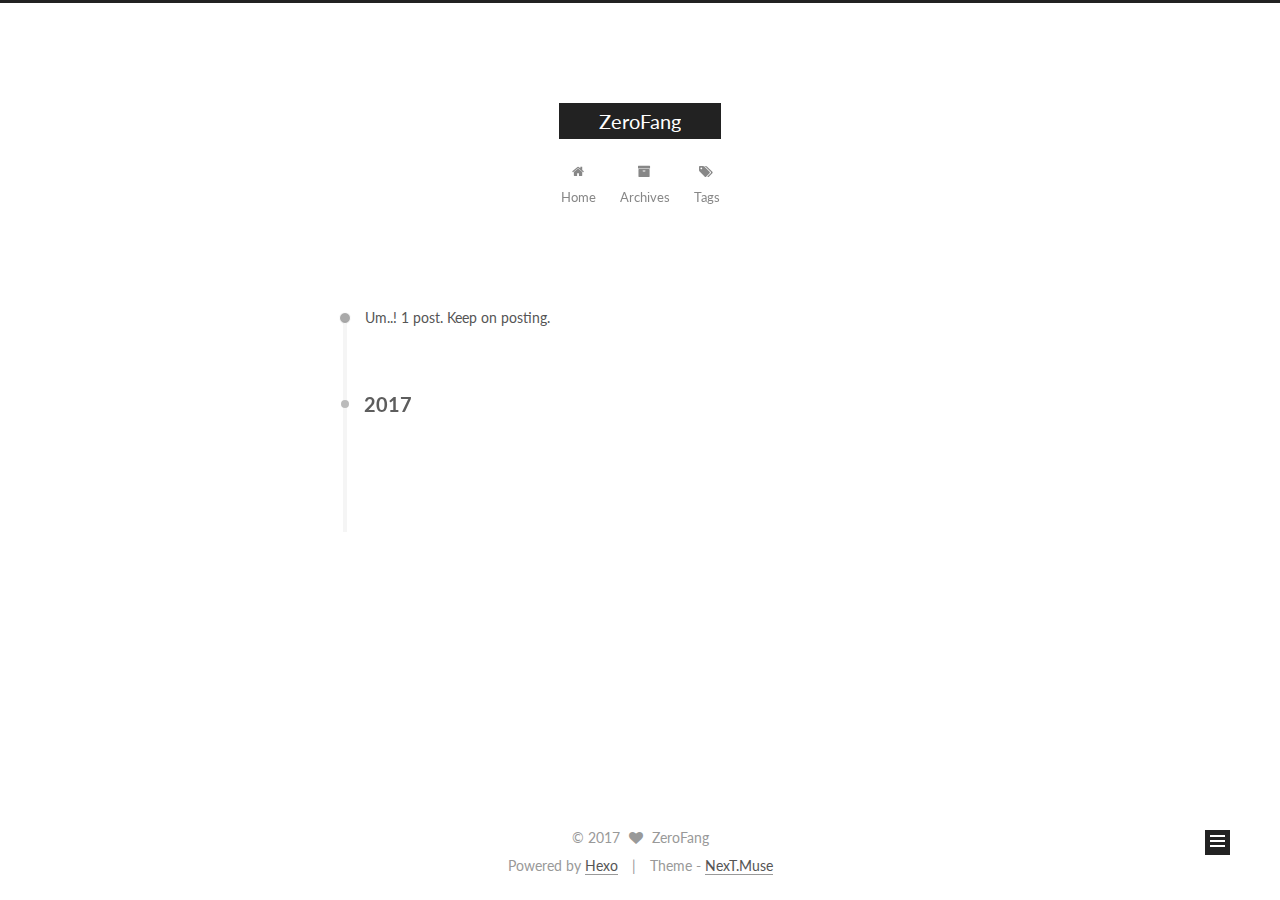
==== commit 3e095aa9: "Site updated: 2017-01-21 16:14:10" ====
--- a/archives/index.html
+++ b/archives/index.html
@@ -123,7 +123,7 @@
 
 
 
-  <title> Archiv | ZeroFang </title>
+  <title> Archive | ZeroFang </title>
 </head>
 
 <body itemscope itemtype="http://schema.org/WebPage" lang="zh-CN">
@@ -183,7 +183,7 @@
             
               <i class="menu-item-icon fa fa-fw fa-home"></i> <br />
             
-            Startseite
+            Home
           </a>
         </li>
       
@@ -193,7 +193,7 @@
             
               <i class="menu-item-icon fa fa-fw fa-archive"></i> <br />
             
-            Archiv
+            Archives
           </a>
         </li>
       
@@ -235,7 +235,7 @@
       
         
       
-      Öhm..! Ein Artikel. Bleib dran.
+      Um..! 1 post. Keep on posting.
     </span>
 
     
@@ -327,7 +327,7 @@
             <div class="site-state-item site-state-posts">
               <a href="/archives">
                 <span class="site-state-item-count">1</span>
-                <span class="site-state-item-name">Artikel</span>
+                <span class="site-state-item-name">posts</span>
               </a>
             </div>
           
@@ -379,7 +379,7 @@
 
 
 <div class="powered-by">
-  Erstellt mit  <a class="theme-link" href="https://hexo.io">Hexo</a>
+  Powered by <a class="theme-link" href="https://hexo.io">Hexo</a>
 </div>
 
 <div class="theme-info">
@@ -470,28 +470,37 @@
 
   
 
-
-
-  
-
-
-
-
-	
-
-
-
-
-
-  
-
-
-
-
-
-  
-
-  
+  
+    
+  
+
+  <script type="text/javascript">
+    var duoshuoQuery = {short_name:"http://zerofang.duoshuo.com/"};
+    (function() {
+      var ds = document.createElement('script');
+      ds.type = 'text/javascript';ds.async = true;
+      ds.id = 'duoshuo-script';
+      ds.src = (document.location.protocol == 'https:' ? 'https:' : 'http:') + '//static.duoshuo.com/embed.js';
+      ds.charset = 'UTF-8';
+      (document.getElementsByTagName('head')[0]
+      || document.getElementsByTagName('body')[0]).appendChild(ds);
+    })();
+  </script>
+
+  
+    
+    
+    <script src="/lib/ua-parser-js/dist/ua-parser.min.js?v=0.7.9"></script>
+    <script src="/js/src/hook-duoshuo.js"></script>
+  
+
+
+
+
+
+
+
+
 
 
 
--- a/css/main.css
+++ b/css/main.css
@@ -1685,7 +1685,7 @@
   width: 4px;
   height: 4px;
   border-radius: 50%;
-  background: #ff6744;
+  background: #4bff29;
 }
 .links-of-blogroll {
   font-size: 13px;
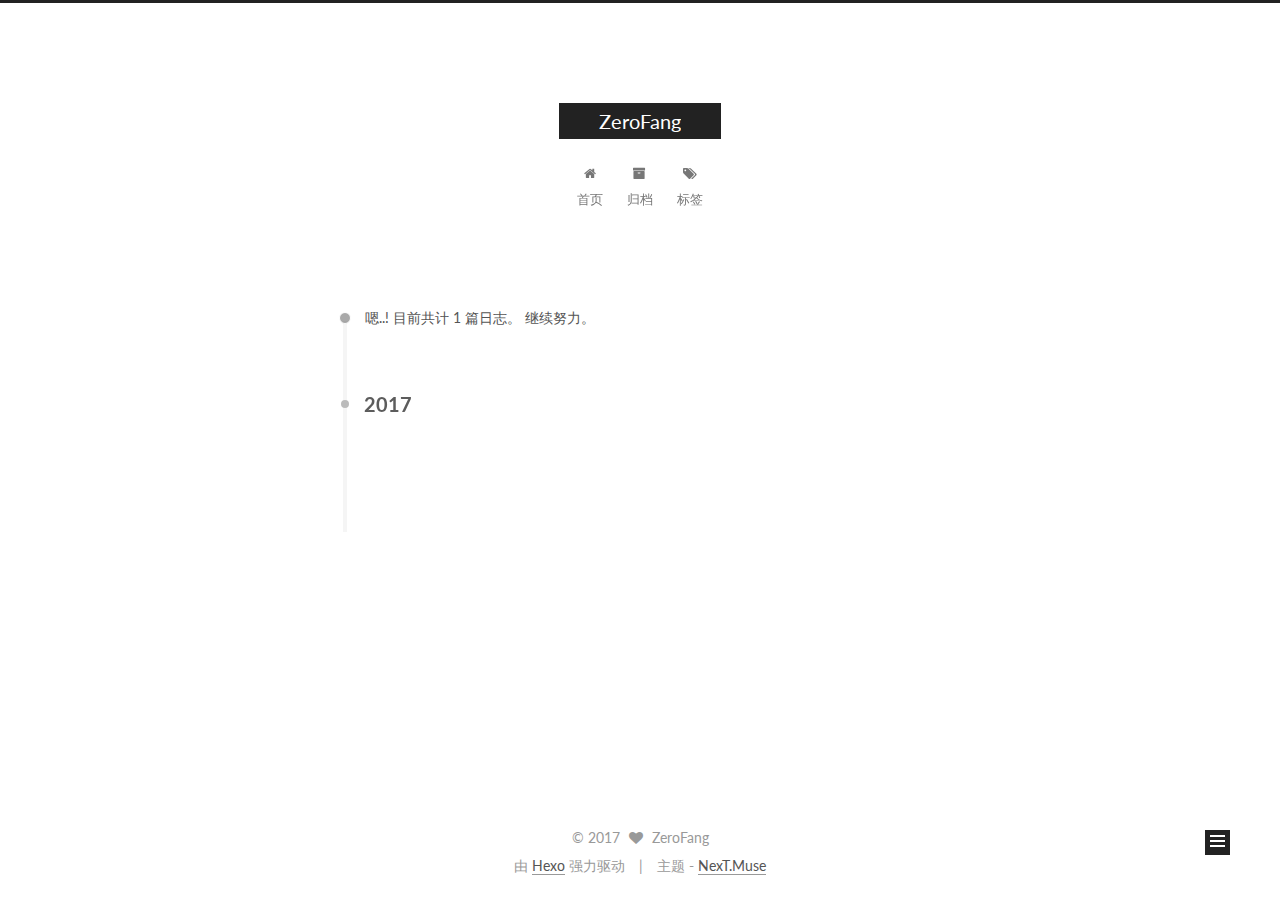
==== commit 6d610fdf: "Site updated: 2017-01-21 17:16:13" ====
--- a/archives/index.html
+++ b/archives/index.html
@@ -5,7 +5,7 @@
   
 
 
-<html class="theme-next muse use-motion" lang="zh-CN">
+<html class="theme-next muse use-motion" lang="zh-Hans">
 <head>
   <meta charset="UTF-8"/>
 <meta http-equiv="X-UA-Compatible" content="IE=edge" />
@@ -103,7 +103,7 @@
     motion: true,
     duoshuo: {
       userId: '0',
-      author: 'Author'
+      author: '博主'
     },
     algolia: {
       applicationID: '',
@@ -123,10 +123,10 @@
 
 
 
-  <title> Archive | ZeroFang </title>
+  <title> 归档 | ZeroFang </title>
 </head>
 
-<body itemscope itemtype="http://schema.org/WebPage" lang="zh-CN">
+<body itemscope itemtype="http://schema.org/WebPage" lang="zh-Hans">
 
   
 
@@ -183,7 +183,7 @@
             
               <i class="menu-item-icon fa fa-fw fa-home"></i> <br />
             
-            Home
+            首页
           </a>
         </li>
       
@@ -193,7 +193,7 @@
             
               <i class="menu-item-icon fa fa-fw fa-archive"></i> <br />
             
-            Archives
+            归档
           </a>
         </li>
       
@@ -203,7 +203,7 @@
             
               <i class="menu-item-icon fa fa-fw fa-tags"></i> <br />
             
-            Tags
+            标签
           </a>
         </li>
       
@@ -235,7 +235,7 @@
       
         
       
-      Um..! 1 post. Keep on posting.
+      嗯..! 目前共计 1 篇日志。 继续努力。
     </span>
 
     
@@ -327,7 +327,7 @@
             <div class="site-state-item site-state-posts">
               <a href="/archives">
                 <span class="site-state-item-count">1</span>
-                <span class="site-state-item-name">posts</span>
+                <span class="site-state-item-name">日志</span>
               </a>
             </div>
           
@@ -379,11 +379,11 @@
 
 
 <div class="powered-by">
-  Powered by <a class="theme-link" href="https://hexo.io">Hexo</a>
+  由 <a class="theme-link" href="https://hexo.io">Hexo</a> 强力驱动
 </div>
 
 <div class="theme-info">
-  Theme -
+  主题 -
   <a class="theme-link" href="https://github.com/iissnan/hexo-theme-next">
     NexT.Muse
   </a>
@@ -475,7 +475,7 @@
   
 
   <script type="text/javascript">
-    var duoshuoQuery = {short_name:"http://zerofang.duoshuo.com/"};
+    var duoshuoQuery = {short_name:"zerofang"};
     (function() {
       var ds = document.createElement('script');
       ds.type = 'text/javascript';ds.async = true;
--- a/css/main.css
+++ b/css/main.css
@@ -1685,7 +1685,7 @@
   width: 4px;
   height: 4px;
   border-radius: 50%;
-  background: #4bff29;
+  background: #87fe57;
 }
 .links-of-blogroll {
   font-size: 13px;
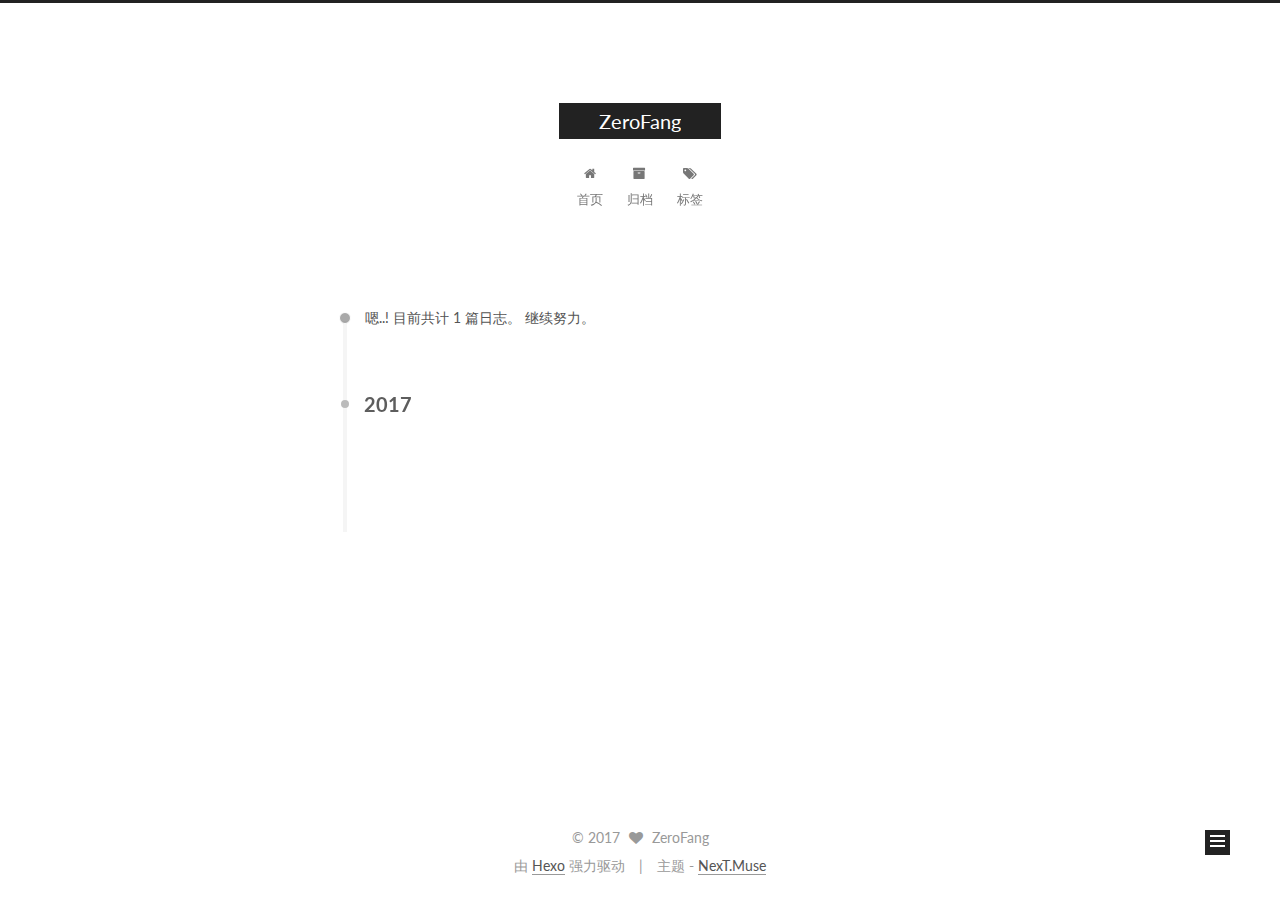
==== commit b10f9838: "Site updated: 2017-01-21 17:26:02" ====
--- a/archives/index.html
+++ b/archives/index.html
@@ -316,7 +316,7 @@
       <section class="site-overview sidebar-panel sidebar-panel-active">
         <div class="site-author motion-element" itemprop="author" itemscope itemtype="http://schema.org/Person">
           <img class="site-author-image" itemprop="image"
-               src="/images/avatar.gif"
+               src="/images/avatar.png"
                alt="ZeroFang" />
           <p class="site-author-name" itemprop="name">ZeroFang</p>
           <p class="site-description motion-element" itemprop="description"></p>
--- a/css/main.css
+++ b/css/main.css
@@ -1685,7 +1685,7 @@
   width: 4px;
   height: 4px;
   border-radius: 50%;
-  background: #87fe57;
+  background: #54de0e;
 }
 .links-of-blogroll {
   font-size: 13px;
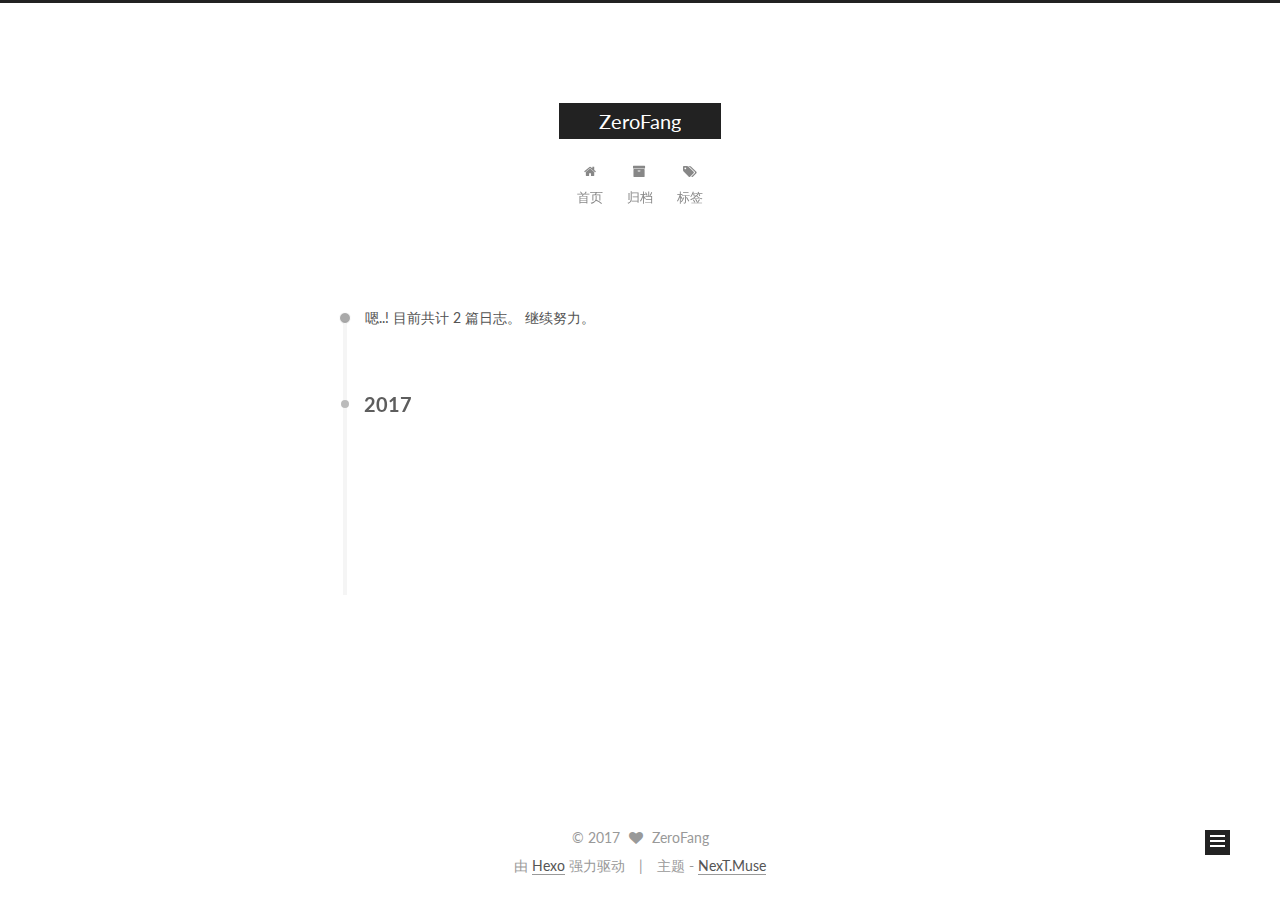
==== commit 0ec210ca: "Site updated: 2017-01-21 18:28:30" ====
--- a/archives/index.html
+++ b/archives/index.html
@@ -235,7 +235,7 @@
       
         
       
-      嗯..! 目前共计 1 篇日志。 继续努力。
+      嗯..! 目前共计 2 篇日志。 继续努力。
     </span>
 
     
@@ -249,6 +249,43 @@
         <div class="collection-title">
           <h2 class="archive-year motion-element" id="archive-year-2017">2017</h2>
         </div>
+      
+      
+
+      
+
+  <article class="post post-type-normal" itemscope itemtype="http://schema.org/Article">
+    <header class="post-header">
+
+      <h1 class="post-title">
+        
+            <a class="post-title-link" href="/2017/01/21/text/" itemprop="url">
+              
+                <span itemprop="name">Hello</span>
+              
+            </a>
+        
+      </h1>
+
+      <div class="post-meta">
+        <time class="post-time" itemprop="dateCreated"
+              datetime="2017-01-21T18:07:59+08:00"
+              content="2017-01-21" >
+          01-21
+        </time>
+      </div>
+
+    </header>
+  </article>
+
+
+
+    
+
+      
+      
+      
+
       
       
 
@@ -326,7 +363,7 @@
           
             <div class="site-state-item site-state-posts">
               <a href="/archives">
-                <span class="site-state-item-count">1</span>
+                <span class="site-state-item-count">2</span>
                 <span class="site-state-item-name">日志</span>
               </a>
             </div>
@@ -334,6 +371,13 @@
 
           
 
+          
+            <div class="site-state-item site-state-tags">
+              <a href="/tags">
+                <span class="site-state-item-count">1</span>
+                <span class="site-state-item-name">标签</span>
+              </a>
+            </div>
           
 
         </nav>
--- a/css/main.css
+++ b/css/main.css
@@ -1685,7 +1685,7 @@
   width: 4px;
   height: 4px;
   border-radius: 50%;
-  background: #54de0e;
+  background: #ffc8ff;
 }
 .links-of-blogroll {
   font-size: 13px;
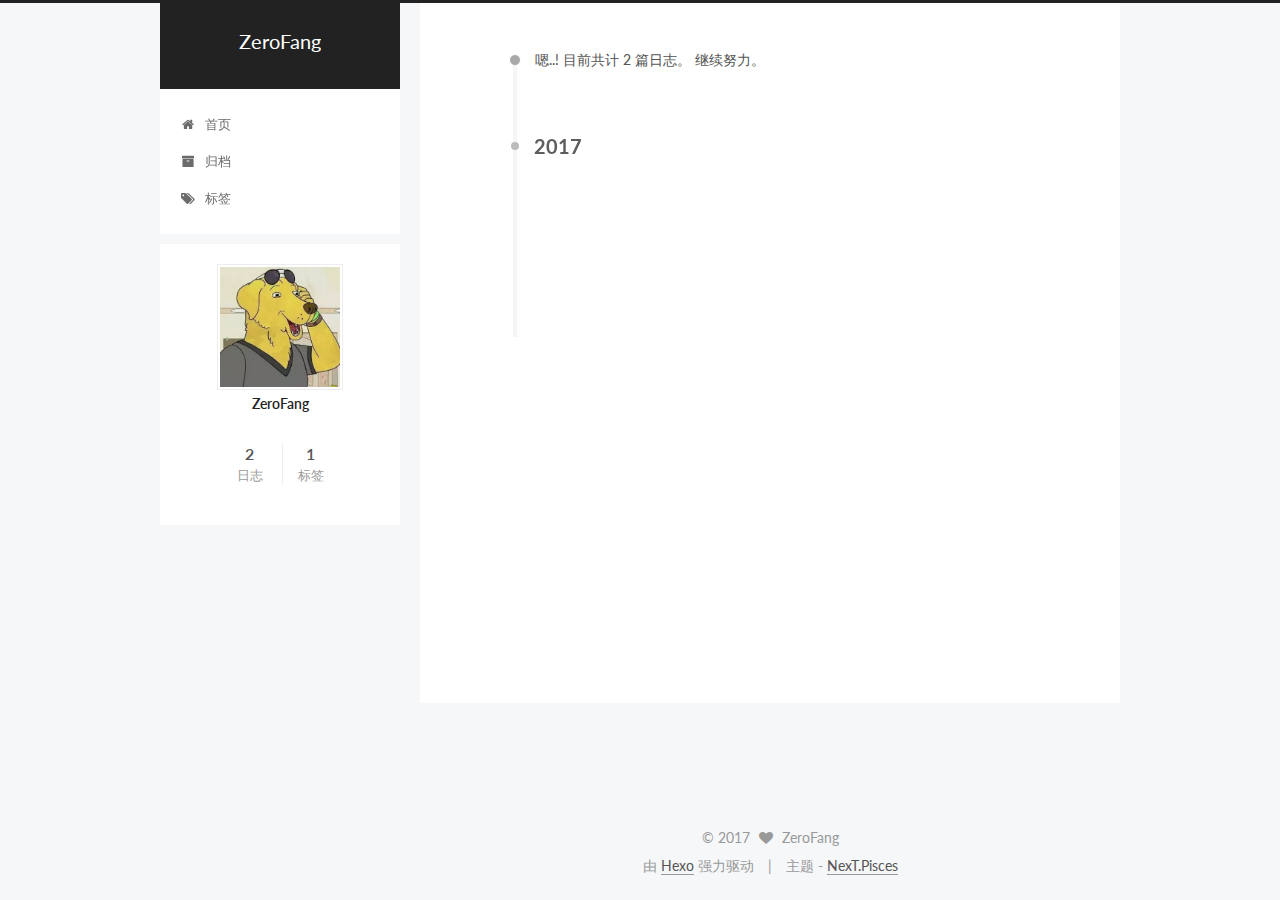
==== commit 7e8bcf3a: "Site updated: 2017-01-22 13:00:24" ====
--- a/archives/index.html
+++ b/archives/index.html
@@ -5,7 +5,7 @@
   
 
 
-<html class="theme-next muse use-motion" lang="zh-Hans">
+<html class="theme-next pisces use-motion" lang="zh-Hans">
 <head>
   <meta charset="UTF-8"/>
 <meta http-equiv="X-UA-Compatible" content="IE=edge" />
@@ -97,7 +97,7 @@
   var NexT = window.NexT || {};
   var CONFIG = {
     root: '/',
-    scheme: 'Muse',
+    scheme: 'Pisces',
     sidebar: {"position":"left","display":"post"},
     fancybox: true,
     motion: true,
@@ -429,7 +429,7 @@
 <div class="theme-info">
   主题 -
   <a class="theme-link" href="https://github.com/iissnan/hexo-theme-next">
-    NexT.Muse
+    NexT.Pisces
   </a>
 </div>
 
@@ -496,6 +496,13 @@
 
   
   
+
+
+  <script type="text/javascript" src="/js/src/affix.js?v=5.1.0"></script>
+
+  <script type="text/javascript" src="/js/src/schemes/pisces.js?v=5.1.0"></script>
+
+
 
   
   
--- a/css/main.css
+++ b/css/main.css
@@ -189,7 +189,7 @@
   font-size: 14px;
   line-height: 2;
   color: #555;
-  background: #fff;
+  background: #f5f7f9;
 }
 @media (max-width: 767px) {
   body {
@@ -659,8 +659,8 @@
 @media (min-width: 992px) {
   .full-image.full-image.full-image {
     max-width: none;
-    width: 110%;
-    margin: 25px -5%;
+    width: 118%;
+    margin: 0 -9%;
   }
 }
 .blockquote-center,
@@ -837,7 +837,7 @@
   font-size: 14px;
   color: #fff;
   background: #222;
-  border: 2px solid #222;
+  border: 2px solid #555;
   text-decoration: none;
   border-radius: 0;
   transition-property: background-color;
@@ -848,8 +848,8 @@
 .btn:hover,
 .post-more-link .btn:hover {
   border-color: #222;
-  color: #222;
-  background: #fff;
+  color: #fff;
+  background: #222;
 }
 .btn-bar {
   display: block;
@@ -954,7 +954,7 @@
   width: 25px;
   background: #222;
   font-size: 12px;
-  opacity: 1;
+  opacity: 0.6;
   color: #fff;
   cursor: pointer;
   text-align: center;
@@ -975,7 +975,7 @@
   }
 }
 .back-to-top.back-to-top-on {
-  bottom: 19px;
+  bottom: 40px;
 }
 .header {
   background: #fff;
@@ -1024,7 +1024,7 @@
 .site-subtitle {
   margin-top: 10px;
   font-size: 13px;
-  color: #999;
+  color: #ddd;
 }
 .use-motion .brand {
   opacity: 0;
@@ -1097,7 +1097,8 @@
   transition-timing-function: ease-in-out;
   transition-delay: 0s;
 }
-.menu .menu-item a:hover {
+.menu .menu-item a:hover,
+.menu-item-active a {
   border-bottom-color: #222;
 }
 .menu .menu-item .fa {
@@ -1423,10 +1424,10 @@
   margin-top: 50px;
 }
 .post-more-link .btn {
-  color: #fff;
+  color: #555;
   font-size: 14px;
-  background: #222;
-  border-radius: 0;
+  background: #fff;
+  border-radius: 2px;
   line-height: 2;
   margin: 0 4px 8px 4px;
 }
@@ -1601,20 +1602,20 @@
   display: block;
   margin: 0 auto;
   padding: 2px;
-  max-width: 96px;
+  max-width: 120px;
   height: auto;
-  border: 2px solid #333;
+  border: 1px solid #eee;
 }
 .site-author-name {
-  margin: 5px 0 0;
+  margin: 0;
   text-align: center;
-  color: #f5f5f5;
-  font-weight: normal;
+  color: #222;
+  font-weight: 600;
 }
 .site-description {
-  margin-top: 5px;
+  margin-top: 0;
   text-align: center;
-  font-size: 14px;
+  font-size: 13px;
   color: #999;
 }
 .site-state {
@@ -1626,7 +1627,7 @@
 .site-state-item {
   display: inline-block;
   padding: 0 15px;
-  border-left: 1px solid #333;
+  border-left: 1px solid #eee;
 }
 .site-state-item:first-child {
   border-left: none;
@@ -1639,11 +1640,11 @@
   text-align: center;
   color: inherit;
   font-weight: 600;
-  font-size: 18px;
+  font-size: 16px;
 }
 .site-state-item-name {
   font-size: 13px;
-  color: inherit;
+  color: #999;
 }
 .feed-link {
   margin-top: 20px;
@@ -1685,7 +1686,7 @@
   width: 4px;
   height: 4px;
   border-radius: 50%;
-  background: #ffc8ff;
+  background: #6af47a;
 }
 .links-of-blogroll {
   font-size: 13px;
@@ -1714,7 +1715,7 @@
   color: #555;
 }
 .sidebar-nav li:hover {
-  color: #f5f5f5;
+  color: #fc6423;
 }
 .page-post-detail .sidebar-nav-toc {
   padding: 0 5px;
@@ -1723,11 +1724,11 @@
   margin-left: 10px;
 }
 .sidebar-nav .sidebar-nav-active {
-  color: #87daff;
-  border-bottom-color: #87daff;
+  color: #fc6423;
+  border-bottom-color: #fc6423;
 }
 .sidebar-nav .sidebar-nav-active:hover {
-  color: #87daff;
+  color: #fc6423;
 }
 .sidebar-panel {
   display: none;
@@ -1760,12 +1761,12 @@
   transition-timing-function: ease-in-out;
   transition-delay: 0s;
   transition-property: all;
-  color: #999;
-  border-bottom-color: #555;
+  color: #666;
+  border-bottom-color: #ccc;
 }
 .post-toc ol a:hover {
-  color: #ccc;
-  border-bottom-color: #ccc;
+  color: #000;
+  border-bottom-color: #000;
 }
 .post-toc .nav-item {
   overflow: hidden;
@@ -1786,14 +1787,14 @@
   display: block;
 }
 .post-toc .nav .active > a {
-  color: #87daff;
-  border-bottom-color: #87daff;
+  color: #fc6423;
+  border-bottom-color: #fc6423;
 }
 .post-toc .nav .active-current > a {
-  color: #87daff;
+  color: #fc6423;
 }
 .post-toc .nav .active-current > a:hover {
-  color: #87daff;
+  color: #fc6423;
 }
 .footer {
   font-size: 14px;
@@ -2189,6 +2190,28 @@
   top: 42%;
   color: #ccc;
 }
+.busuanzi-count:before {
+  content: " ";
+  float: left;
+  width: 260px;
+  min-height: 25px;
+}
+@media (min-width: 768px) and (max-width: 991px) {
+  .busuanzi-count {
+    width: auto;
+  }
+  .busuanzi-count:before {
+    display: none;
+  }
+}
+@media (max-width: 767px) {
+  .busuanzi-count {
+    width: auto;
+  }
+  .busuanzi-count:before {
+    display: none;
+  }
+}
 .site-uv,
 .site-pv,
 .page-pv {
@@ -2427,83 +2450,403 @@
   }
 }
 .page-post-detail .sidebar-toggle-line {
-  background: #87daff;
+  background: #fc6423;
 }
 .page-post-detail .comments {
   overflow: hidden;
 }
-@media (max-width: 767px) {
-  .header-inner,
-  .container .main-inner,
+.header {
+  position: relative;
+  margin: 0 auto;
+  width: 960px;
+}
+@media (min-width: 768px) and (max-width: 991px) {
+  .header {
+    width: auto;
+  }
+}
+@media (max-width: 767px) {
+  .header {
+    width: auto;
+  }
+}
+.header-inner {
+  position: absolute;
+  top: 0;
+  overflow: hidden;
+  padding: 0;
+  width: 240px;
+  background: #fff;
+  box-shadow: initial;
+  border-radius: initial;
+}
+@media (min-width: 1600px) {
+  .container .header-inner {
+    width: 240px;
+  }
+}
+@media (min-width: 768px) and (max-width: 991px) {
+  .header-inner {
+    position: relative;
+    width: auto;
+    border-radius: initial;
+  }
+}
+@media (max-width: 767px) {
+  .header-inner {
+    position: relative;
+    width: auto;
+    border-radius: initial;
+  }
+}
+.main:before,
+.main:after {
+  content: " ";
+  display: table;
+}
+.main:after {
+  clear: both;
+}
+@media (min-width: 768px) and (max-width: 991px) {
+  .main {
+    padding-bottom: 100px;
+  }
+}
+@media (max-width: 767px) {
+  .main {
+    padding-bottom: 100px;
+  }
+}
+.container .main-inner {
+  width: 960px;
+}
+@media (min-width: 768px) and (max-width: 991px) {
+  .container .main-inner {
+    width: auto;
+  }
+}
+@media (max-width: 767px) {
+  .container .main-inner {
+    width: auto;
+  }
+}
+.content-wrap {
+  float: right;
+  box-sizing: border-box;
+  padding: 40px;
+  width: 700px;
+  background: #fff;
+  min-height: 700px;
+  box-shadow: initial;
+  border-radius: initial;
+}
+@media (min-width: 768px) and (max-width: 991px) {
+  .content-wrap {
+    width: 100%;
+    padding: 20px;
+    border-radius: initial;
+  }
+}
+@media (max-width: 767px) {
+  .content-wrap {
+    width: 100%;
+    padding: 20px;
+    min-height: auto;
+    border-radius: initial;
+  }
+}
+.sidebar {
+  position: static;
+  float: left;
+  margin-top: 300px;
+  width: 240px;
+  background: #f5f7f9;
+  box-shadow: none;
+}
+@media (min-width: 768px) and (max-width: 991px) {
+  .sidebar {
+    display: none;
+  }
+}
+@media (max-width: 767px) {
+  .sidebar {
+    display: none;
+  }
+}
+.sidebar-toggle {
+  display: none;
+}
+.footer-inner {
+  width: 960px;
+}
+.footer-inner:before {
+  content: " ";
+  float: left;
+  width: 260px;
+  min-height: 50px;
+}
+@media (min-width: 768px) and (max-width: 991px) {
   .footer-inner {
     width: auto;
   }
-}
-embed {
+  .footer-inner:before {
+    display: none;
+  }
+}
+@media (max-width: 767px) {
+  .footer-inner {
+    width: auto;
+  }
+  .footer-inner:before {
+    display: none;
+  }
+}
+.sidebar-position-right .header-inner {
+  right: 0;
+}
+.sidebar-position-right .content-wrap {
+  float: left;
+}
+.sidebar-position-right .sidebar {
+  float: right;
+}
+.sidebar-position-right .footer-inner:before {
+  float: right;
+}
+.site-meta {
+  padding: 20px 0;
+  color: #fff;
+  background: #222;
+}
+@media (min-width: 768px) and (max-width: 991px) {
+  .site-meta {
+    box-shadow: 0 0 16px rgba(0,0,0,0.5);
+  }
+}
+@media (max-width: 767px) {
+  .site-meta {
+    box-shadow: 0 0 16px rgba(0,0,0,0.5);
+  }
+}
+.brand {
   display: block;
-  margin: 0px auto 25px auto;
-}
-.custom-logo .site-meta-headline {
-  text-align: center;
-}
-.custom-logo .brand {
+  padding: 0;
   background: none;
 }
-.custom-logo .site-title {
-  margin: 10px auto 0;
-  font-size: 24px;
-  color: #222;
-}
-.custom-logo .site-title a {
-  border: none;
-}
-.custom-logo-image {
-  margin: 0 auto;
-  padding: 5px;
-  max-width: 150px;
-  background: #fff;
-}
-@media (max-width: 767px) {
-  .site-nav {
-    position: absolute;
-    left: 0;
-    top: 52px;
-    margin: 0;
-    width: 100%;
-    padding: 0;
-    background: #fff;
-    border-bottom: 1px solid #ddd;
-    z-index: 1;
-  }
-}
-@media (max-width: 767px) {
-  .menu {
-    text-align: left;
-  }
-}
-@media (max-width: 767px) {
-  .menu .menu-item {
-    display: block;
-    margin: 0 10px;
-    vertical-align: top;
-  }
-}
-@media (max-width: 767px) {
-  .menu .menu-item br {
-    display: none;
-  }
-}
-@media (max-width: 767px) {
-  .menu .menu-item a {
-    padding: 5px 10px;
-  }
-}
-.menu .menu-item .fa {
-  margin-right: 0;
+.brand:hover {
+  color: #fff;
+}
+.site-subtitle {
+  margin: 10px 10px 0;
+  font-family: monospace;
 }
 .site-search form {
   display: none;
 }
+.site-nav {
+  border-top: none;
+}
+@media (min-width: 768px) and (max-width: 991px) {
+  .site-nav {
+    display: none !important;
+  }
+}
+@media (min-width: 768px) and (max-width: 991px) {
+  .site-nav-on {
+    display: block !important;
+  }
+}
+.menu .menu-item {
+  display: block;
+  margin: 0;
+  list-style: none;
+}
+.menu .menu-item a {
+  position: relative;
+  box-sizing: border-box;
+  padding: 5px 20px;
+  text-align: left;
+  line-height: inherit;
+  transition-property: background-color;
+  transition-duration: 0.2s;
+  transition-timing-function: ease-in-out;
+  transition-delay: 0s;
+}
+.menu .menu-item a:hover,
+.menu-item-active a {
+  background: #f9f9f9;
+  border-bottom-color: #fff;
+}
+.menu .menu-item br {
+  display: none;
+}
+.menu-item-active a:after {
+  content: " ";
+  position: absolute;
+  top: 50%;
+  margin-top: -3px;
+  right: 15px;
+  width: 6px;
+  height: 6px;
+  border-radius: 50%;
+  background-color: #bbb;
+}
+.btn-bar {
+  background-color: #fff;
+}
+.site-nav-toggle {
+  left: 20px;
+  top: 50%;
+  top: calc(50% - 3px);
+  -webkit-transform: translateY(-50%);
+  -webkit-transform: translateY(-50%);
+  -moz-transform: translateY(-50%);
+  -ms-transform: translateY(-50%);
+  -o-transform: translateY(-50%);
+  transform: translateY(-50%);
+}
+@media (min-width: 768px) and (max-width: 991px) {
+  .site-nav-toggle {
+    display: block;
+  }
+}
+.use-motion .sidebar .motion-element {
+  opacity: 1;
+}
+.sidebar {
+  display: none;
+  right: auto;
+  bottom: auto;
+  -webkit-transform: none;
+}
+.sidebar-inner {
+  box-sizing: border-box;
+  width: 240px;
+  color: #555;
+  background: #fff;
+  box-shadow: initial;
+  border-radius: initial;
+}
+.sidebar-inner.affix {
+  position: fixed;
+  top: 0;
+}
+.site-overview {
+  margin: 0 2px;
+  text-align: left;
+}
+.site-author:before,
+.site-author:after {
+  content: " ";
+  display: table;
+}
+.site-author:after {
+  clear: both;
+}
+.sidebar a {
+  color: #555;
+}
+.sidebar a:hover {
+  color: #222;
+}
+.links-of-author-item a:before {
+  display: none;
+}
+.links-of-author-item a {
+  border-bottom: none;
+  text-decoration: underline;
+}
+.feed-link {
+  border-top: 1px dotted #ccc;
+  border-bottom: 1px dotted #ccc;
+  text-align: center;
+}
+.feed-link a {
+  display: block;
+  color: #fc6423;
+  border: none;
+}
+.feed-link a:hover {
+  background: none;
+  color: #e34603;
+}
+.feed-link a:hover i {
+  color: #e34603;
+}
+.links-of-author:before,
+.links-of-author:after {
+  content: " ";
+  display: table;
+}
+.links-of-author:after {
+  clear: both;
+}
+.links-of-author-item {
+  float: left;
+  margin: 5px 0 0;
+  width: 50%;
+}
+.links-of-author-item a {
+  box-sizing: border-box;
+  display: inline-block;
+  margin-right: 0;
+  margin-bottom: 0;
+  padding: 0 5px;
+  overflow: hidden;
+  white-space: nowrap;
+  text-overflow: ellipsis;
+}
+.links-of-author-item a {
+  display: block;
+  text-decoration: none;
+}
+.links-of-author-item a:hover {
+  border-radius: 4px;
+  background: #eee;
+}
+.links-of-author-item .fa {
+  margin-right: 2px;
+  font-size: 16px;
+}
+.links-of-author-item .fa-globe {
+  font-size: 15px;
+}
+.links-of-blogroll {
+  margin-top: 20px;
+  padding: 3px 0 0;
+  border-top: 1px dotted #ccc;
+}
+.links-of-blogroll-title {
+  margin-top: 0;
+}
+.links-of-blogroll-item {
+  padding: 0;
+}
+.links-of-blogroll-inline:before,
+.links-of-blogroll-inline:after {
+  content: " ";
+  display: table;
+}
+.links-of-blogroll-inline:after {
+  clear: both;
+}
 .links-of-blogroll-inline .links-of-blogroll-item {
-  display: inline-block;
-}
+  float: left;
+  margin: 5px 0 0;
+  width: 50%;
+}
+.links-of-blogroll-inline .links-of-blogroll-item a {
+  box-sizing: border-box;
+  display: inline-block;
+  margin-right: 0;
+  margin-bottom: 0;
+  padding: 0 5px;
+  overflow: hidden;
+  white-space: nowrap;
+  text-overflow: ellipsis;
+}
+@media (max-width: 767px) {
+  .post-body {
+    text-align: justify;
+  }
+}
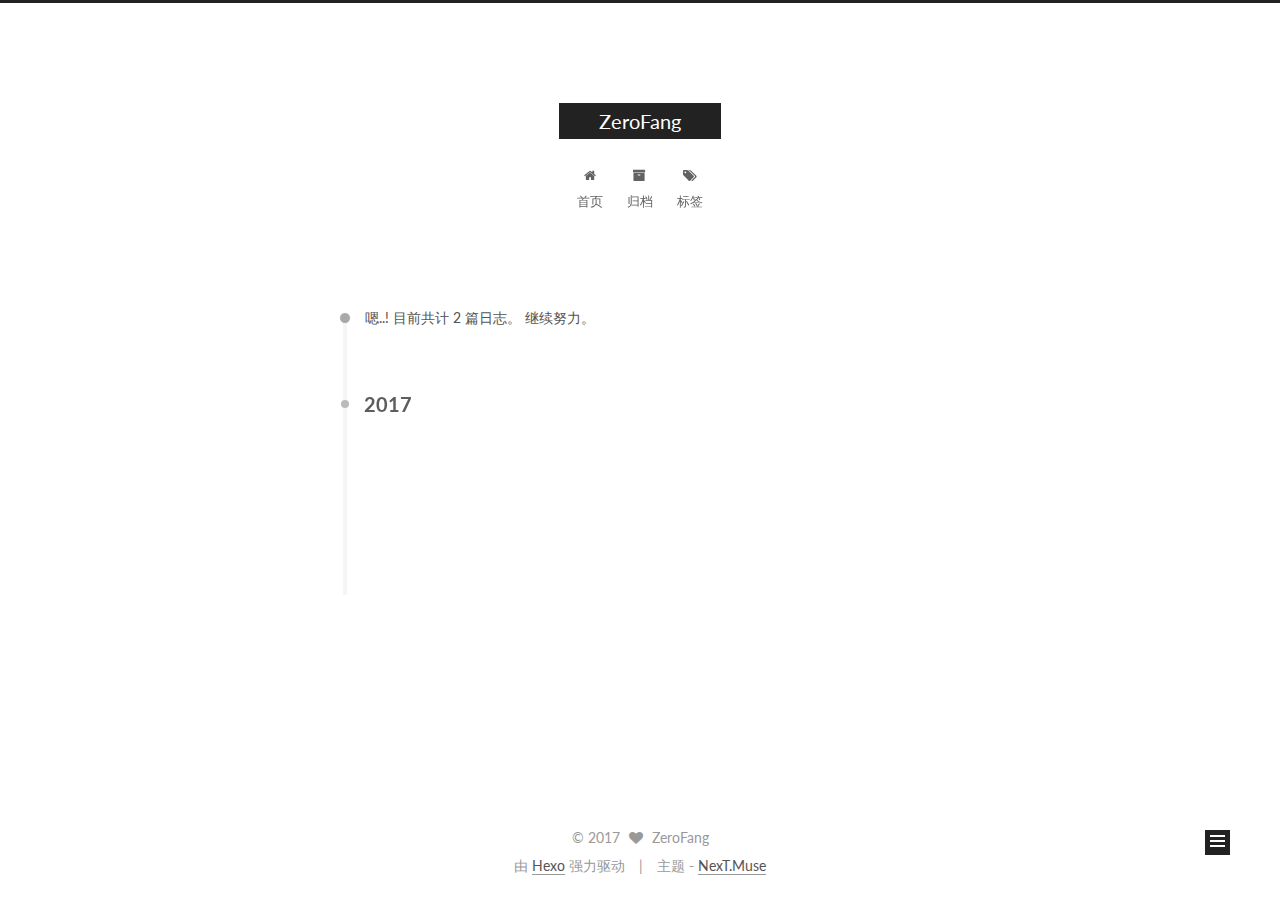
==== commit 9c10899a: "Site updated: 2017-01-22 13:15:34" ====
--- a/archives/index.html
+++ b/archives/index.html
@@ -5,7 +5,7 @@
   
 
 
-<html class="theme-next pisces use-motion" lang="zh-Hans">
+<html class="theme-next muse use-motion" lang="zh-Hans">
 <head>
   <meta charset="UTF-8"/>
 <meta http-equiv="X-UA-Compatible" content="IE=edge" />
@@ -97,7 +97,7 @@
   var NexT = window.NexT || {};
   var CONFIG = {
     root: '/',
-    scheme: 'Pisces',
+    scheme: 'Muse',
     sidebar: {"position":"left","display":"post"},
     fancybox: true,
     motion: true,
@@ -429,7 +429,7 @@
 <div class="theme-info">
   主题 -
   <a class="theme-link" href="https://github.com/iissnan/hexo-theme-next">
-    NexT.Pisces
+    NexT.Muse
   </a>
 </div>
 
@@ -496,13 +496,6 @@
 
   
   
-
-
-  <script type="text/javascript" src="/js/src/affix.js?v=5.1.0"></script>
-
-  <script type="text/javascript" src="/js/src/schemes/pisces.js?v=5.1.0"></script>
-
-
 
   
   
--- a/css/main.css
+++ b/css/main.css
@@ -189,7 +189,7 @@
   font-size: 14px;
   line-height: 2;
   color: #555;
-  background: #f5f7f9;
+  background: #fff;
 }
 @media (max-width: 767px) {
   body {
@@ -659,8 +659,8 @@
 @media (min-width: 992px) {
   .full-image.full-image.full-image {
     max-width: none;
-    width: 118%;
-    margin: 0 -9%;
+    width: 110%;
+    margin: 25px -5%;
   }
 }
 .blockquote-center,
@@ -837,7 +837,7 @@
   font-size: 14px;
   color: #fff;
   background: #222;
-  border: 2px solid #555;
+  border: 2px solid #222;
   text-decoration: none;
   border-radius: 0;
   transition-property: background-color;
@@ -848,8 +848,8 @@
 .btn:hover,
 .post-more-link .btn:hover {
   border-color: #222;
-  color: #fff;
-  background: #222;
+  color: #222;
+  background: #fff;
 }
 .btn-bar {
   display: block;
@@ -954,7 +954,7 @@
   width: 25px;
   background: #222;
   font-size: 12px;
-  opacity: 0.6;
+  opacity: 1;
   color: #fff;
   cursor: pointer;
   text-align: center;
@@ -975,7 +975,7 @@
   }
 }
 .back-to-top.back-to-top-on {
-  bottom: 40px;
+  bottom: 19px;
 }
 .header {
   background: #fff;
@@ -1024,7 +1024,7 @@
 .site-subtitle {
   margin-top: 10px;
   font-size: 13px;
-  color: #ddd;
+  color: #999;
 }
 .use-motion .brand {
   opacity: 0;
@@ -1097,8 +1097,7 @@
   transition-timing-function: ease-in-out;
   transition-delay: 0s;
 }
-.menu .menu-item a:hover,
-.menu-item-active a {
+.menu .menu-item a:hover {
   border-bottom-color: #222;
 }
 .menu .menu-item .fa {
@@ -1424,10 +1423,10 @@
   margin-top: 50px;
 }
 .post-more-link .btn {
-  color: #555;
+  color: #fff;
   font-size: 14px;
-  background: #fff;
-  border-radius: 2px;
+  background: #222;
+  border-radius: 0;
   line-height: 2;
   margin: 0 4px 8px 4px;
 }
@@ -1602,20 +1601,20 @@
   display: block;
   margin: 0 auto;
   padding: 2px;
-  max-width: 120px;
+  max-width: 96px;
   height: auto;
-  border: 1px solid #eee;
+  border: 2px solid #333;
 }
 .site-author-name {
-  margin: 0;
-  text-align: center;
-  color: #222;
-  font-weight: 600;
+  margin: 5px 0 0;
+  text-align: center;
+  color: #f5f5f5;
+  font-weight: normal;
 }
 .site-description {
-  margin-top: 0;
-  text-align: center;
-  font-size: 13px;
+  margin-top: 5px;
+  text-align: center;
+  font-size: 14px;
   color: #999;
 }
 .site-state {
@@ -1627,7 +1626,7 @@
 .site-state-item {
   display: inline-block;
   padding: 0 15px;
-  border-left: 1px solid #eee;
+  border-left: 1px solid #333;
 }
 .site-state-item:first-child {
   border-left: none;
@@ -1640,11 +1639,11 @@
   text-align: center;
   color: inherit;
   font-weight: 600;
-  font-size: 16px;
+  font-size: 18px;
 }
 .site-state-item-name {
   font-size: 13px;
-  color: #999;
+  color: inherit;
 }
 .feed-link {
   margin-top: 20px;
@@ -1686,7 +1685,7 @@
   width: 4px;
   height: 4px;
   border-radius: 50%;
-  background: #6af47a;
+  background: #81d712;
 }
 .links-of-blogroll {
   font-size: 13px;
@@ -1715,7 +1714,7 @@
   color: #555;
 }
 .sidebar-nav li:hover {
-  color: #fc6423;
+  color: #f5f5f5;
 }
 .page-post-detail .sidebar-nav-toc {
   padding: 0 5px;
@@ -1724,11 +1723,11 @@
   margin-left: 10px;
 }
 .sidebar-nav .sidebar-nav-active {
-  color: #fc6423;
-  border-bottom-color: #fc6423;
+  color: #87daff;
+  border-bottom-color: #87daff;
 }
 .sidebar-nav .sidebar-nav-active:hover {
-  color: #fc6423;
+  color: #87daff;
 }
 .sidebar-panel {
   display: none;
@@ -1761,12 +1760,12 @@
   transition-timing-function: ease-in-out;
   transition-delay: 0s;
   transition-property: all;
-  color: #666;
+  color: #999;
+  border-bottom-color: #555;
+}
+.post-toc ol a:hover {
+  color: #ccc;
   border-bottom-color: #ccc;
-}
-.post-toc ol a:hover {
-  color: #000;
-  border-bottom-color: #000;
 }
 .post-toc .nav-item {
   overflow: hidden;
@@ -1787,14 +1786,14 @@
   display: block;
 }
 .post-toc .nav .active > a {
-  color: #fc6423;
-  border-bottom-color: #fc6423;
+  color: #87daff;
+  border-bottom-color: #87daff;
 }
 .post-toc .nav .active-current > a {
-  color: #fc6423;
+  color: #87daff;
 }
 .post-toc .nav .active-current > a:hover {
-  color: #fc6423;
+  color: #87daff;
 }
 .footer {
   font-size: 14px;
@@ -2190,28 +2189,6 @@
   top: 42%;
   color: #ccc;
 }
-.busuanzi-count:before {
-  content: " ";
-  float: left;
-  width: 260px;
-  min-height: 25px;
-}
-@media (min-width: 768px) and (max-width: 991px) {
-  .busuanzi-count {
-    width: auto;
-  }
-  .busuanzi-count:before {
-    display: none;
-  }
-}
-@media (max-width: 767px) {
-  .busuanzi-count {
-    width: auto;
-  }
-  .busuanzi-count:before {
-    display: none;
-  }
-}
 .site-uv,
 .site-pv,
 .page-pv {
@@ -2450,403 +2427,83 @@
   }
 }
 .page-post-detail .sidebar-toggle-line {
-  background: #fc6423;
+  background: #87daff;
 }
 .page-post-detail .comments {
   overflow: hidden;
 }
-.header {
-  position: relative;
-  margin: 0 auto;
-  width: 960px;
-}
-@media (min-width: 768px) and (max-width: 991px) {
-  .header {
-    width: auto;
-  }
-}
-@media (max-width: 767px) {
-  .header {
-    width: auto;
-  }
-}
-.header-inner {
-  position: absolute;
-  top: 0;
-  overflow: hidden;
-  padding: 0;
-  width: 240px;
-  background: #fff;
-  box-shadow: initial;
-  border-radius: initial;
-}
-@media (min-width: 1600px) {
-  .container .header-inner {
-    width: 240px;
-  }
-}
-@media (min-width: 768px) and (max-width: 991px) {
-  .header-inner {
-    position: relative;
-    width: auto;
-    border-radius: initial;
-  }
-}
-@media (max-width: 767px) {
-  .header-inner {
-    position: relative;
-    width: auto;
-    border-radius: initial;
-  }
-}
-.main:before,
-.main:after {
-  content: " ";
-  display: table;
-}
-.main:after {
-  clear: both;
-}
-@media (min-width: 768px) and (max-width: 991px) {
-  .main {
-    padding-bottom: 100px;
-  }
-}
-@media (max-width: 767px) {
-  .main {
-    padding-bottom: 100px;
-  }
-}
-.container .main-inner {
-  width: 960px;
-}
-@media (min-width: 768px) and (max-width: 991px) {
-  .container .main-inner {
-    width: auto;
-  }
-}
-@media (max-width: 767px) {
-  .container .main-inner {
-    width: auto;
-  }
-}
-.content-wrap {
-  float: right;
-  box-sizing: border-box;
-  padding: 40px;
-  width: 700px;
-  background: #fff;
-  min-height: 700px;
-  box-shadow: initial;
-  border-radius: initial;
-}
-@media (min-width: 768px) and (max-width: 991px) {
-  .content-wrap {
-    width: 100%;
-    padding: 20px;
-    border-radius: initial;
-  }
-}
-@media (max-width: 767px) {
-  .content-wrap {
-    width: 100%;
-    padding: 20px;
-    min-height: auto;
-    border-radius: initial;
-  }
-}
-.sidebar {
-  position: static;
-  float: left;
-  margin-top: 300px;
-  width: 240px;
-  background: #f5f7f9;
-  box-shadow: none;
-}
-@media (min-width: 768px) and (max-width: 991px) {
-  .sidebar {
-    display: none;
-  }
-}
-@media (max-width: 767px) {
-  .sidebar {
-    display: none;
-  }
-}
-.sidebar-toggle {
-  display: none;
-}
-.footer-inner {
-  width: 960px;
-}
-.footer-inner:before {
-  content: " ";
-  float: left;
-  width: 260px;
-  min-height: 50px;
-}
-@media (min-width: 768px) and (max-width: 991px) {
+@media (max-width: 767px) {
+  .header-inner,
+  .container .main-inner,
   .footer-inner {
     width: auto;
   }
-  .footer-inner:before {
+}
+embed {
+  display: block;
+  margin: 0px auto 25px auto;
+}
+.custom-logo .site-meta-headline {
+  text-align: center;
+}
+.custom-logo .brand {
+  background: none;
+}
+.custom-logo .site-title {
+  margin: 10px auto 0;
+  font-size: 24px;
+  color: #222;
+}
+.custom-logo .site-title a {
+  border: none;
+}
+.custom-logo-image {
+  margin: 0 auto;
+  padding: 5px;
+  max-width: 150px;
+  background: #fff;
+}
+@media (max-width: 767px) {
+  .site-nav {
+    position: absolute;
+    left: 0;
+    top: 52px;
+    margin: 0;
+    width: 100%;
+    padding: 0;
+    background: #fff;
+    border-bottom: 1px solid #ddd;
+    z-index: 1;
+  }
+}
+@media (max-width: 767px) {
+  .menu {
+    text-align: left;
+  }
+}
+@media (max-width: 767px) {
+  .menu .menu-item {
+    display: block;
+    margin: 0 10px;
+    vertical-align: top;
+  }
+}
+@media (max-width: 767px) {
+  .menu .menu-item br {
     display: none;
   }
 }
 @media (max-width: 767px) {
-  .footer-inner {
-    width: auto;
-  }
-  .footer-inner:before {
-    display: none;
-  }
-}
-.sidebar-position-right .header-inner {
-  right: 0;
-}
-.sidebar-position-right .content-wrap {
-  float: left;
-}
-.sidebar-position-right .sidebar {
-  float: right;
-}
-.sidebar-position-right .footer-inner:before {
-  float: right;
-}
-.site-meta {
-  padding: 20px 0;
-  color: #fff;
-  background: #222;
-}
-@media (min-width: 768px) and (max-width: 991px) {
-  .site-meta {
-    box-shadow: 0 0 16px rgba(0,0,0,0.5);
-  }
-}
-@media (max-width: 767px) {
-  .site-meta {
-    box-shadow: 0 0 16px rgba(0,0,0,0.5);
-  }
-}
-.brand {
-  display: block;
-  padding: 0;
-  background: none;
-}
-.brand:hover {
-  color: #fff;
-}
-.site-subtitle {
-  margin: 10px 10px 0;
-  font-family: monospace;
+  .menu .menu-item a {
+    padding: 5px 10px;
+  }
+}
+.menu .menu-item .fa {
+  margin-right: 0;
 }
 .site-search form {
   display: none;
 }
-.site-nav {
-  border-top: none;
-}
-@media (min-width: 768px) and (max-width: 991px) {
-  .site-nav {
-    display: none !important;
-  }
-}
-@media (min-width: 768px) and (max-width: 991px) {
-  .site-nav-on {
-    display: block !important;
-  }
-}
-.menu .menu-item {
-  display: block;
-  margin: 0;
-  list-style: none;
-}
-.menu .menu-item a {
-  position: relative;
-  box-sizing: border-box;
-  padding: 5px 20px;
-  text-align: left;
-  line-height: inherit;
-  transition-property: background-color;
-  transition-duration: 0.2s;
-  transition-timing-function: ease-in-out;
-  transition-delay: 0s;
-}
-.menu .menu-item a:hover,
-.menu-item-active a {
-  background: #f9f9f9;
-  border-bottom-color: #fff;
-}
-.menu .menu-item br {
-  display: none;
-}
-.menu-item-active a:after {
-  content: " ";
-  position: absolute;
-  top: 50%;
-  margin-top: -3px;
-  right: 15px;
-  width: 6px;
-  height: 6px;
-  border-radius: 50%;
-  background-color: #bbb;
-}
-.btn-bar {
-  background-color: #fff;
-}
-.site-nav-toggle {
-  left: 20px;
-  top: 50%;
-  top: calc(50% - 3px);
-  -webkit-transform: translateY(-50%);
-  -webkit-transform: translateY(-50%);
-  -moz-transform: translateY(-50%);
-  -ms-transform: translateY(-50%);
-  -o-transform: translateY(-50%);
-  transform: translateY(-50%);
-}
-@media (min-width: 768px) and (max-width: 991px) {
-  .site-nav-toggle {
-    display: block;
-  }
-}
-.use-motion .sidebar .motion-element {
-  opacity: 1;
-}
-.sidebar {
-  display: none;
-  right: auto;
-  bottom: auto;
-  -webkit-transform: none;
-}
-.sidebar-inner {
-  box-sizing: border-box;
-  width: 240px;
-  color: #555;
-  background: #fff;
-  box-shadow: initial;
-  border-radius: initial;
-}
-.sidebar-inner.affix {
-  position: fixed;
-  top: 0;
-}
-.site-overview {
-  margin: 0 2px;
-  text-align: left;
-}
-.site-author:before,
-.site-author:after {
-  content: " ";
-  display: table;
-}
-.site-author:after {
-  clear: both;
-}
-.sidebar a {
-  color: #555;
-}
-.sidebar a:hover {
-  color: #222;
-}
-.links-of-author-item a:before {
-  display: none;
-}
-.links-of-author-item a {
-  border-bottom: none;
-  text-decoration: underline;
-}
-.feed-link {
-  border-top: 1px dotted #ccc;
-  border-bottom: 1px dotted #ccc;
-  text-align: center;
-}
-.feed-link a {
-  display: block;
-  color: #fc6423;
-  border: none;
-}
-.feed-link a:hover {
-  background: none;
-  color: #e34603;
-}
-.feed-link a:hover i {
-  color: #e34603;
-}
-.links-of-author:before,
-.links-of-author:after {
-  content: " ";
-  display: table;
-}
-.links-of-author:after {
-  clear: both;
-}
-.links-of-author-item {
-  float: left;
-  margin: 5px 0 0;
-  width: 50%;
-}
-.links-of-author-item a {
-  box-sizing: border-box;
-  display: inline-block;
-  margin-right: 0;
-  margin-bottom: 0;
-  padding: 0 5px;
-  overflow: hidden;
-  white-space: nowrap;
-  text-overflow: ellipsis;
-}
-.links-of-author-item a {
-  display: block;
-  text-decoration: none;
-}
-.links-of-author-item a:hover {
-  border-radius: 4px;
-  background: #eee;
-}
-.links-of-author-item .fa {
-  margin-right: 2px;
-  font-size: 16px;
-}
-.links-of-author-item .fa-globe {
-  font-size: 15px;
-}
-.links-of-blogroll {
-  margin-top: 20px;
-  padding: 3px 0 0;
-  border-top: 1px dotted #ccc;
-}
-.links-of-blogroll-title {
-  margin-top: 0;
-}
-.links-of-blogroll-item {
-  padding: 0;
-}
-.links-of-blogroll-inline:before,
-.links-of-blogroll-inline:after {
-  content: " ";
-  display: table;
-}
-.links-of-blogroll-inline:after {
-  clear: both;
-}
 .links-of-blogroll-inline .links-of-blogroll-item {
-  float: left;
-  margin: 5px 0 0;
-  width: 50%;
-}
-.links-of-blogroll-inline .links-of-blogroll-item a {
-  box-sizing: border-box;
-  display: inline-block;
-  margin-right: 0;
-  margin-bottom: 0;
-  padding: 0 5px;
-  overflow: hidden;
-  white-space: nowrap;
-  text-overflow: ellipsis;
-}
-@media (max-width: 767px) {
-  .post-body {
-    text-align: justify;
-  }
-}
+  display: inline-block;
+}
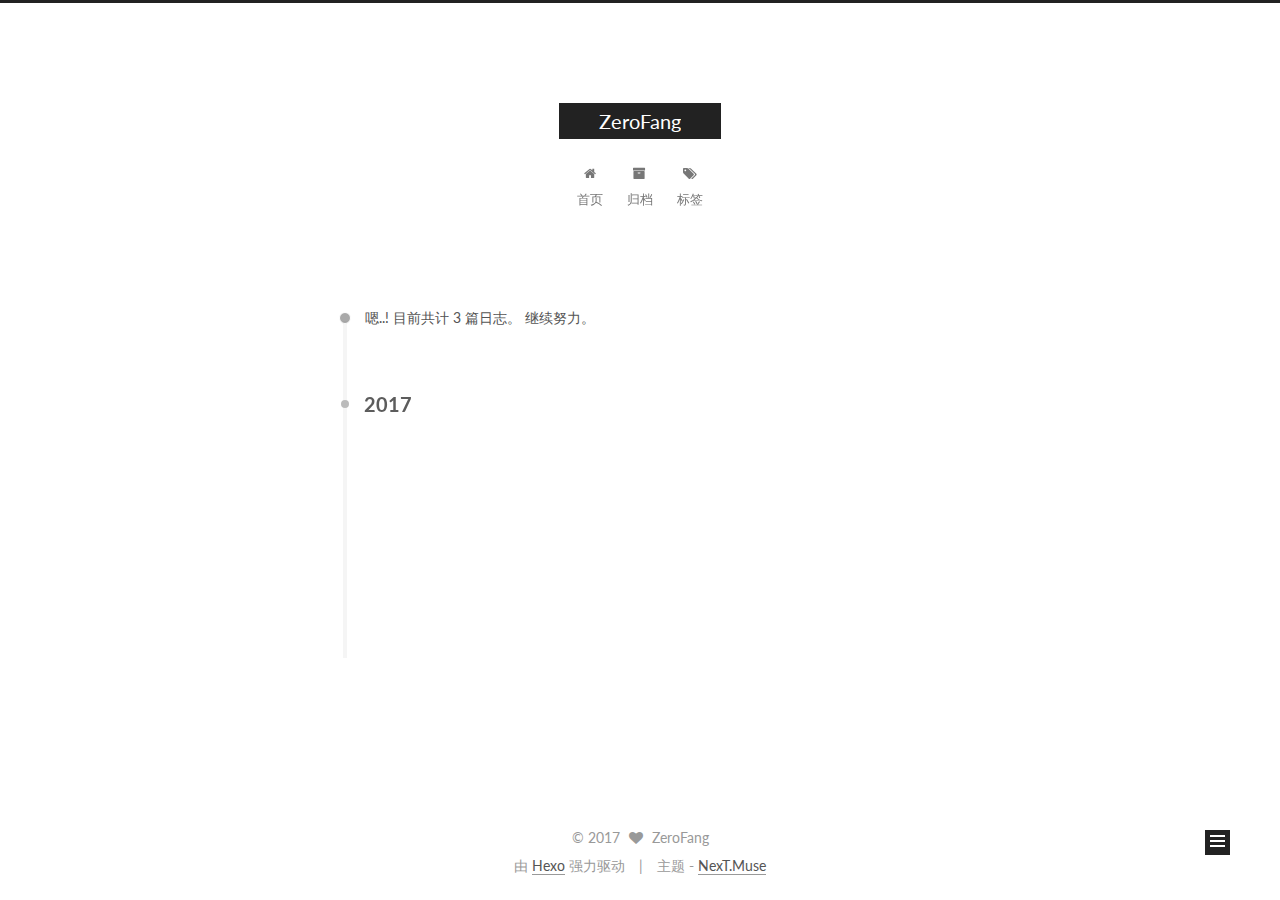
==== commit 78ede416: "Site updated: 2017-03-04 17:50:01" ====
--- a/archives/index.html
+++ b/archives/index.html
@@ -235,7 +235,7 @@
       
         
       
-      嗯..! 目前共计 2 篇日志。 继续努力。
+      嗯..! 目前共计 3 篇日志。 继续努力。
     </span>
 
     
@@ -249,6 +249,43 @@
         <div class="collection-title">
           <h2 class="archive-year motion-element" id="archive-year-2017">2017</h2>
         </div>
+      
+      
+
+      
+
+  <article class="post post-type-normal" itemscope itemtype="http://schema.org/Article">
+    <header class="post-header">
+
+      <h1 class="post-title">
+        
+            <a class="post-title-link" href="/2017/03/04/git的使用/" itemprop="url">
+              
+                <span itemprop="name">使用git管理github远程仓库出错的一些可能解决方案</span>
+              
+            </a>
+        
+      </h1>
+
+      <div class="post-meta">
+        <time class="post-time" itemprop="dateCreated"
+              datetime="2017-03-04T17:48:44+08:00"
+              content="2017-03-04" >
+          03-04
+        </time>
+      </div>
+
+    </header>
+  </article>
+
+
+
+    
+
+      
+      
+      
+
       
       
 
@@ -363,7 +400,7 @@
           
             <div class="site-state-item site-state-posts">
               <a href="/archives">
-                <span class="site-state-item-count">2</span>
+                <span class="site-state-item-count">3</span>
                 <span class="site-state-item-name">日志</span>
               </a>
             </div>
@@ -374,7 +411,7 @@
           
             <div class="site-state-item site-state-tags">
               <a href="/tags">
-                <span class="site-state-item-count">1</span>
+                <span class="site-state-item-count">2</span>
                 <span class="site-state-item-name">标签</span>
               </a>
             </div>
--- a/css/main.css
+++ b/css/main.css
@@ -1685,7 +1685,7 @@
   width: 4px;
   height: 4px;
   border-radius: 50%;
-  background: #81d712;
+  background: #6fb;
 }
 .links-of-blogroll {
   font-size: 13px;
